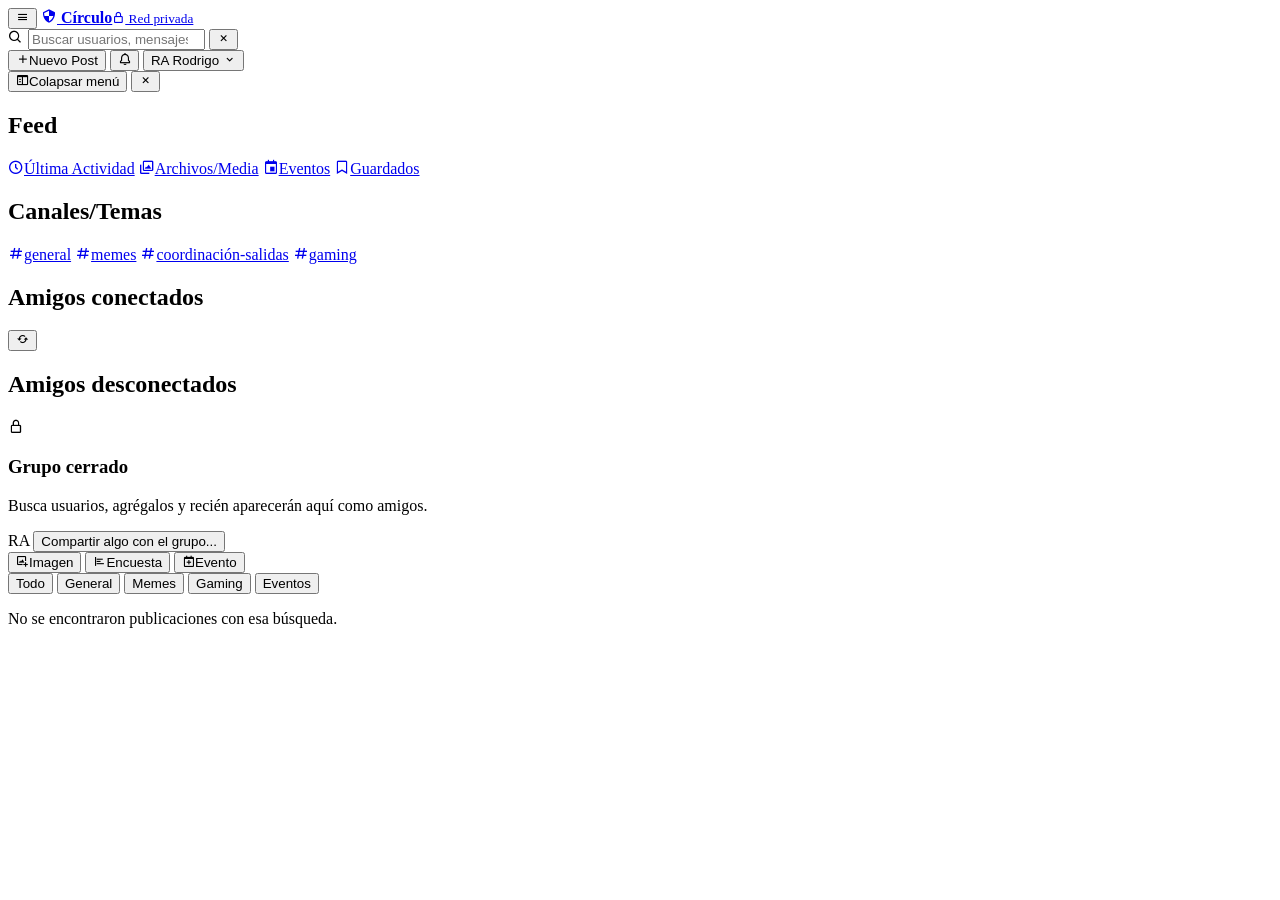
==== index.html @ cd64fcf3 "Add files via upload" ====
<!DOCTYPE html>
<html lang="es">
<head>
  <meta charset="UTF-8" />
  <meta name="viewport" content="width=device-width, initial-scale=1.0" />
  <title>Círculo Privado | Foro de Amigos</title>
  <link rel="preconnect" href="https://fonts.googleapis.com" />
  <link rel="preconnect" href="https://fonts.gstatic.com" crossorigin />
  <link href="https://fonts.googleapis.com/css2?family=Inter:wght@400;500;600;700;800&display=swap" rel="stylesheet" />
  <link href="https://unpkg.com/boxicons@2.1.4/css/boxicons.min.css" rel="stylesheet" />
  <link rel="stylesheet" href="styles.css" />
</head>
<body>
  <div class="overlay" id="overlay"></div>

  <header class="navbar">
    <div class="navbar__left">
      <button class="icon-btn navbar__menu-btn" id="openSidebarBtn"><i class="bx bx-menu"></i></button>
      <a href="#" class="brand">
        <span class="brand__mark"><i class="bx bx-shield-quarter"></i></span>
        <span class="brand__text"><strong>Círculo</strong><small><i class="bx bx-lock-alt"></i> Red privada</small></span>
      </a>
    </div>

    <div class="search-shell">
      <form class="search">
        <i class="bx bx-search search__icon"></i>
        <input id="searchInput" class="search__input" type="search" placeholder="Buscar usuarios, mensajes o archivos" autocomplete="off" />
        <button id="clearSearchBtn" class="search__clear" type="button"><i class="bx bx-x"></i></button>
      </form>
      <div class="search-results" id="searchResults" hidden></div>
    </div>

    <div class="navbar__actions">
      <button class="new-post-btn" id="newPostBtn"><i class="bx bx-plus"></i><span>Nuevo Post</span></button>
      <button class="icon-btn notification-btn" id="notificationsBtn"><i class="bx bx-bell"></i><span class="notification-dot" id="notificationDot" hidden></span></button>
      <button class="user-chip" id="profileMenuBtn">
        <span class="avatar avatar--me" id="activeUserAvatar">RA</span>
        <span class="user-chip__name" id="activeUserName">Rodrigo</span>
        <i class="bx bx-chevron-down"></i>
      </button>
      <div class="profile-menu" id="profileMenu" hidden>
        <button data-profile-action="view-my-profile"><i class="bx bx-user"></i> Ver mi perfil</button>
        <button data-profile-action="edit-profile"><i class="bx bx-edit"></i> Editar perfil</button>
        <button data-profile-action="notifications"><i class="bx bx-bell"></i> Notificaciones</button>
        <button data-profile-action="logout"><i class="bx bx-log-out"></i> Cerrar sesión</button>
      </div>
    </div>
  </header>

  <div class="app-layout">
    <aside class="sidebar" id="sidebar">
      <div class="sidebar__header">
        <button class="sidebar__collapse" id="collapseSidebarBtn"><i class="bx bx-sidebar"></i><span>Colapsar menú</span></button>
        <button class="icon-btn sidebar__close" id="closeSidebarBtn"><i class="bx bx-x"></i></button>
      </div>

      <nav class="sidebar__nav">
        <section class="sidebar__section">
          <h2 class="sidebar__title">Feed</h2>
          <a href="#" class="sidebar__link is-active" data-filter-sidebar="all"><i class="bx bx-time-five"></i><span>Última Actividad</span></a>
          <a href="#" class="sidebar__link" data-filter-sidebar="media"><i class="bx bx-images"></i><span>Archivos/Media</span></a>
          <a href="#" class="sidebar__link" data-filter-sidebar="eventos"><i class="bx bx-calendar-event"></i><span>Eventos</span></a>
          <a href="#" class="sidebar__link" data-filter-sidebar="saved"><i class="bx bx-bookmark"></i><span>Guardados</span></a>
        </section>

        <section class="sidebar__section">
          <h2 class="sidebar__title">Canales/Temas</h2>
          <a href="#" class="sidebar__link" data-channel-link="general"><i class="bx bx-hash"></i><span>general</span></a>
          <a href="#" class="sidebar__link" data-channel-link="memes"><i class="bx bx-hash"></i><span>memes</span></a>
          <a href="#" class="sidebar__link" data-channel-link="coordinación-salidas"><i class="bx bx-hash"></i><span>coordinación-salidas</span></a>
          <a href="#" class="sidebar__link" data-channel-link="gaming"><i class="bx bx-hash"></i><span>gaming</span></a>
        </section>

        <section class="sidebar__section">
          <div class="sidebar__section-head">
            <h2 class="sidebar__title">Amigos conectados</h2>
            <button class="mini-btn" id="refreshFriendsBtn"><i class="bx bx-refresh"></i></button>
          </div>
          <div id="onlineFriends" class="friends-list"></div>
        </section>

        <section class="sidebar__section">
          <h2 class="sidebar__title">Amigos desconectados</h2>
          <div id="offlineFriends" class="friends-list"></div>
        </section>
      </nav>

      <div class="privacy-card">
        <i class="bx bx-lock-alt privacy-card__icon"></i>
        <div><h3>Grupo cerrado</h3><p>Busca usuarios, agrégalos y recién aparecerán aquí como amigos.</p></div>
      </div>
    </aside>

    <main class="main-feed">
      <section class="composer">
        <div class="composer__top">
          <span class="avatar avatar--me" id="composerAvatar">RA</span>
          <button class="composer__input" id="composerInput">Compartir algo con el grupo...</button>
        </div>
        <div class="composer__actions">
          <button id="imagePostBtn"><i class="bx bx-image-add"></i><span>Imagen</span></button>
          <button id="pollPostBtn"><i class="bx bx-poll"></i><span>Encuesta</span></button>
          <button id="eventPostBtn"><i class="bx bx-calendar-plus"></i><span>Evento</span></button>
        </div>
      </section>

      <section class="feed-filter">
        <button class="feed-filter__btn is-active" data-filter="all">Todo</button>
        <button class="feed-filter__btn" data-filter="general">General</button>
        <button class="feed-filter__btn" data-filter="memes">Memes</button>
        <button class="feed-filter__btn" data-filter="gaming">Gaming</button>
        <button class="feed-filter__btn" data-filter="eventos">Eventos</button>
      </section>

      <section class="posts" id="posts"></section>
      <p class="empty-state" id="emptyState">No se encontraron publicaciones con esa búsqueda.</p>
    </main>
  </div>

  <div class="modal" id="modal" hidden>
    <div class="modal__backdrop" data-close-modal></div>
    <div class="modal__panel" id="modalPanel"></div>
  </div>

  <input id="hiddenImageInput" type="file" accept="image/png,image/jpeg,image/webp,image/gif" hidden />
  <script src="script.js"></script>
</body>
</html>
---- styles.css ----
<!DOCTYPE html>
<html lang="es">
<head>
  <meta charset="UTF-8" />
  <meta name="viewport" content="width=device-width, initial-scale=1.0" />
  <title>Círculo Privado | Foro de Amigos</title>
  <link rel="preconnect" href="https://fonts.googleapis.com" />
  <link rel="preconnect" href="https://fonts.gstatic.com" crossorigin />
  <link href="https://fonts.googleapis.com/css2?family=Inter:wght@400;500;600;700;800&display=swap" rel="stylesheet" />
  <link href="https://unpkg.com/boxicons@2.1.4/css/boxicons.min.css" rel="stylesheet" />
  <link rel="stylesheet" href="styles.css" />
</head>
<body>
  <div class="overlay" id="overlay"></div>

  <header class="navbar">
    <div class="navbar__left">
      <button class="icon-btn navbar__menu-btn" id="openSidebarBtn"><i class="bx bx-menu"></i></button>
      <a href="#" class="brand">
        <span class="brand__mark"><i class="bx bx-shield-quarter"></i></span>
        <span class="brand__text"><strong>Círculo</strong><small><i class="bx bx-lock-alt"></i> Red privada</small></span>
      </a>
    </div>

    <div class="search-shell">
      <form class="search">
        <i class="bx bx-search search__icon"></i>
        <input id="searchInput" class="search__input" type="search" placeholder="Buscar usuarios, mensajes o archivos" autocomplete="off" />
        <button id="clearSearchBtn" class="search__clear" type="button"><i class="bx bx-x"></i></button>
      </form>
      <div class="search-results" id="searchResults" hidden></div>
    </div>

    <div class="navbar__actions">
      <button class="new-post-btn" id="newPostBtn"><i class="bx bx-plus"></i><span>Nuevo Post</span></button>
      <button class="icon-btn notification-btn" id="notificationsBtn"><i class="bx bx-bell"></i><span class="notification-dot" id="notificationDot" hidden></span></button>
      <button class="user-chip" id="profileMenuBtn">
        <span class="avatar avatar--me" id="activeUserAvatar">RA</span>
        <span class="user-chip__name" id="activeUserName">Rodrigo</span>
        <i class="bx bx-chevron-down"></i>
      </button>
      <div class="profile-menu" id="profileMenu" hidden>
        <button data-profile-action="view-my-profile"><i class="bx bx-user"></i> Ver mi perfil</button>
        <button data-profile-action="edit-profile"><i class="bx bx-edit"></i> Editar perfil</button>
        <button data-profile-action="notifications"><i class="bx bx-bell"></i> Notificaciones</button>
        <button data-profile-action="logout"><i class="bx bx-log-out"></i> Cerrar sesión</button>
      </div>
    </div>
  </header>

  <div class="app-layout">
    <aside class="sidebar" id="sidebar">
      <div class="sidebar__header">
        <button class="sidebar__collapse" id="collapseSidebarBtn"><i class="bx bx-sidebar"></i><span>Colapsar menú</span></button>
        <button class="icon-btn sidebar__close" id="closeSidebarBtn"><i class="bx bx-x"></i></button>
      </div>

      <nav class="sidebar__nav">
        <section class="sidebar__section">
          <h2 class="sidebar__title">Feed</h2>
          <a href="#" class="sidebar__link is-active" data-filter-sidebar="all"><i class="bx bx-time-five"></i><span>Última Actividad</span></a>
          <a href="#" class="sidebar__link" data-filter-sidebar="media"><i class="bx bx-images"></i><span>Archivos/Media</span></a>
          <a href="#" class="sidebar__link" data-filter-sidebar="eventos"><i class="bx bx-calendar-event"></i><span>Eventos</span></a>
          <a href="#" class="sidebar__link" data-filter-sidebar="saved"><i class="bx bx-bookmark"></i><span>Guardados</span></a>
        </section>

        <section class="sidebar__section">
          <h2 class="sidebar__title">Canales/Temas</h2>
          <a href="#" class="sidebar__link" data-channel-link="general"><i class="bx bx-hash"></i><span>general</span></a>
          <a href="#" class="sidebar__link" data-channel-link="memes"><i class="bx bx-hash"></i><span>memes</span></a>
          <a href="#" class="sidebar__link" data-channel-link="coordinación-salidas"><i class="bx bx-hash"></i><span>coordinación-salidas</span></a>
          <a href="#" class="sidebar__link" data-channel-link="gaming"><i class="bx bx-hash"></i><span>gaming</span></a>
        </section>

        <section class="sidebar__section">
          <div class="sidebar__section-head">
            <h2 class="sidebar__title">Amigos conectados</h2>
            <button class="mini-btn" id="refreshFriendsBtn"><i class="bx bx-refresh"></i></button>
          </div>
          <div id="onlineFriends" class="friends-list"></div>
        </section>

        <section class="sidebar__section">
          <h2 class="sidebar__title">Amigos desconectados</h2>
          <div id="offlineFriends" class="friends-list"></div>
        </section>
      </nav>

      <div class="privacy-card">
        <i class="bx bx-lock-alt privacy-card__icon"></i>
        <div><h3>Grupo cerrado</h3><p>Busca usuarios, agrégalos y recién aparecerán aquí como amigos.</p></div>
      </div>
    </aside>

    <main class="main-feed">
      <section class="composer">
        <div class="composer__top">
          <span class="avatar avatar--me" id="composerAvatar">RA</span>
          <button class="composer__input" id="composerInput">Compartir algo con el grupo...</button>
        </div>
        <div class="composer__actions">
          <button id="imagePostBtn"><i class="bx bx-image-add"></i><span>Imagen</span></button>
          <button id="pollPostBtn"><i class="bx bx-poll"></i><span>Encuesta</span></button>
          <button id="eventPostBtn"><i class="bx bx-calendar-plus"></i><span>Evento</span></button>
        </div>
      </section>

      <section class="feed-filter">
        <button class="feed-filter__btn is-active" data-filter="all">Todo</button>
        <button class="feed-filter__btn" data-filter="general">General</button>
        <button class="feed-filter__btn" data-filter="memes">Memes</button>
        <button class="feed-filter__btn" data-filter="gaming">Gaming</button>
        <button class="feed-filter__btn" data-filter="eventos">Eventos</button>
      </section>

      <section class="posts" id="posts"></section>
      <p class="empty-state" id="emptyState">No se encontraron publicaciones con esa búsqueda.</p>
    </main>
  </div>

  <div class="modal" id="modal" hidden>
    <div class="modal__backdrop" data-close-modal></div>
    <div class="modal__panel" id="modalPanel"></div>
  </div>

  <input id="hiddenImageInput" type="file" accept="image/png,image/jpeg,image/webp,image/gif" hidden />
  <script src="script.js"></script>
</body>
</html>
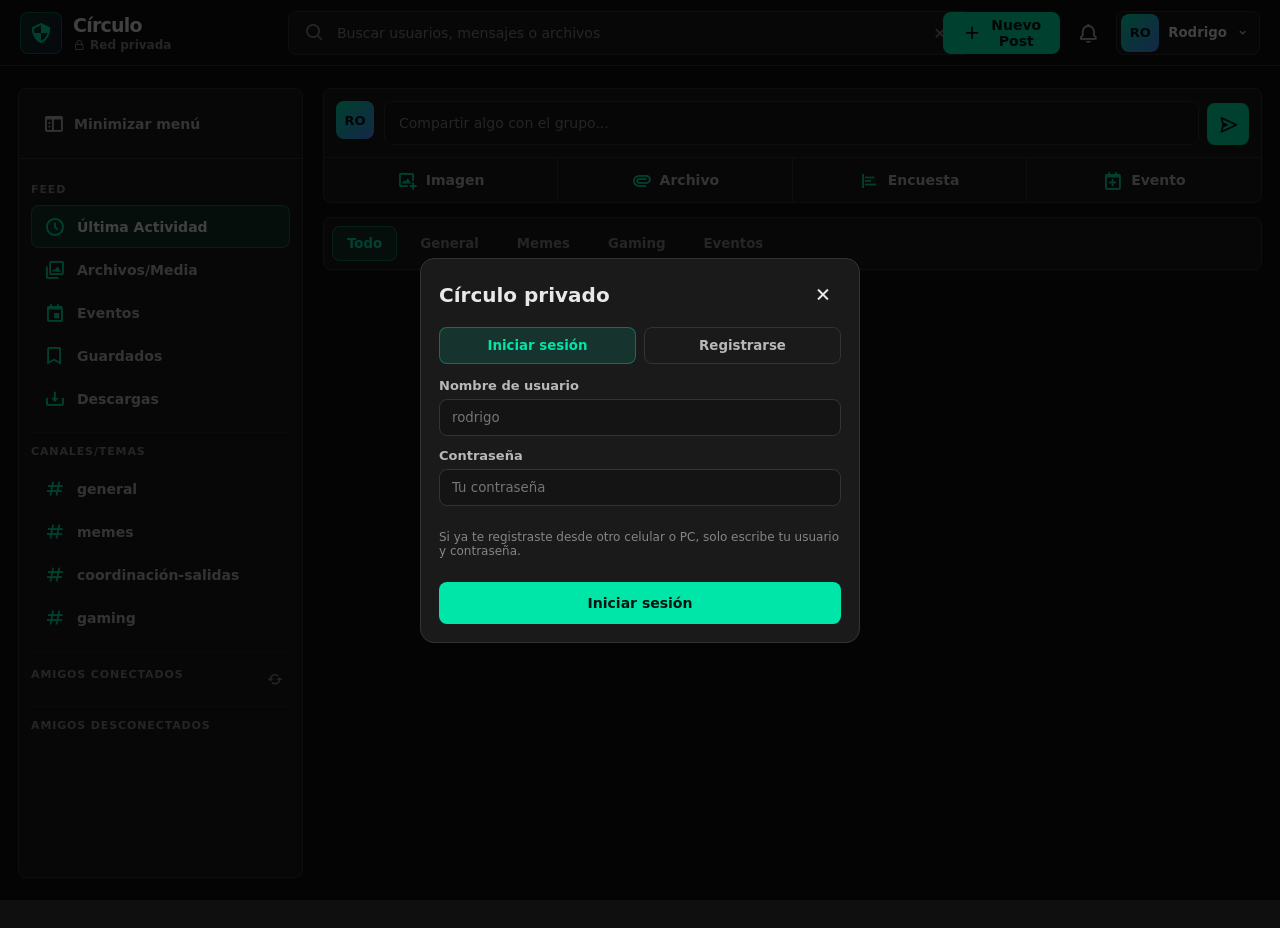
==== commit 2162ce06: "Actualizar Foro Amigos V3" ====
--- a/index.html
+++ b/index.html
@@ -12,30 +12,31 @@
 </head>
 <body>
   <div class="overlay" id="overlay"></div>
+  <div class="toast-area" id="toastArea"></div>
 
   <header class="navbar">
     <div class="navbar__left">
-      <button class="icon-btn navbar__menu-btn" id="openSidebarBtn"><i class="bx bx-menu"></i></button>
-      <a href="#" class="brand">
+      <button class="icon-btn navbar__menu-btn" id="openSidebarBtn" aria-label="Abrir menú"><i class="bx bx-menu"></i></button>
+      <a href="#" class="brand" id="brandHome">
         <span class="brand__mark"><i class="bx bx-shield-quarter"></i></span>
         <span class="brand__text"><strong>Círculo</strong><small><i class="bx bx-lock-alt"></i> Red privada</small></span>
       </a>
     </div>
 
     <div class="search-shell">
-      <form class="search">
+      <form class="search" id="searchForm">
         <i class="bx bx-search search__icon"></i>
         <input id="searchInput" class="search__input" type="search" placeholder="Buscar usuarios, mensajes o archivos" autocomplete="off" />
-        <button id="clearSearchBtn" class="search__clear" type="button"><i class="bx bx-x"></i></button>
+        <button id="clearSearchBtn" class="search__clear" type="button" aria-label="Limpiar búsqueda"><i class="bx bx-x"></i></button>
       </form>
       <div class="search-results" id="searchResults" hidden></div>
     </div>
 
     <div class="navbar__actions">
       <button class="new-post-btn" id="newPostBtn"><i class="bx bx-plus"></i><span>Nuevo Post</span></button>
-      <button class="icon-btn notification-btn" id="notificationsBtn"><i class="bx bx-bell"></i><span class="notification-dot" id="notificationDot" hidden></span></button>
+      <button class="icon-btn notification-btn" id="notificationsBtn" aria-label="Notificaciones"><i class="bx bx-bell"></i><span class="notification-dot" id="notificationDot" hidden></span></button>
       <button class="user-chip" id="profileMenuBtn">
-        <span class="avatar avatar--me" id="activeUserAvatar">RA</span>
+        <span class="avatar avatar--me" id="activeUserAvatar">RO</span>
         <span class="user-chip__name" id="activeUserName">Rodrigo</span>
         <i class="bx bx-chevron-down"></i>
       </button>
@@ -51,8 +52,8 @@
   <div class="app-layout">
     <aside class="sidebar" id="sidebar">
       <div class="sidebar__header">
-        <button class="sidebar__collapse" id="collapseSidebarBtn"><i class="bx bx-sidebar"></i><span>Colapsar menú</span></button>
-        <button class="icon-btn sidebar__close" id="closeSidebarBtn"><i class="bx bx-x"></i></button>
+        <button class="sidebar__collapse" id="collapseSidebarBtn"><i class="bx bx-sidebar"></i><span>Minimizar menú</span></button>
+        <button class="icon-btn sidebar__close" id="closeSidebarBtn" aria-label="Cerrar menú"><i class="bx bx-x"></i></button>
       </div>
 
       <nav class="sidebar__nav">
@@ -62,6 +63,7 @@
           <a href="#" class="sidebar__link" data-filter-sidebar="media"><i class="bx bx-images"></i><span>Archivos/Media</span></a>
           <a href="#" class="sidebar__link" data-filter-sidebar="eventos"><i class="bx bx-calendar-event"></i><span>Eventos</span></a>
           <a href="#" class="sidebar__link" data-filter-sidebar="saved"><i class="bx bx-bookmark"></i><span>Guardados</span></a>
+          <a href="#" class="sidebar__link" data-filter-sidebar="downloads"><i class="bx bx-download"></i><span>Descargas</span></a>
         </section>
 
         <section class="sidebar__section">
@@ -75,7 +77,7 @@
         <section class="sidebar__section">
           <div class="sidebar__section-head">
             <h2 class="sidebar__title">Amigos conectados</h2>
-            <button class="mini-btn" id="refreshFriendsBtn"><i class="bx bx-refresh"></i></button>
+            <button class="mini-btn" id="refreshFriendsBtn" title="Actualizar amigos"><i class="bx bx-refresh"></i></button>
           </div>
           <div id="onlineFriends" class="friends-list"></div>
         </section>
@@ -85,23 +87,23 @@
           <div id="offlineFriends" class="friends-list"></div>
         </section>
       </nav>
-
-      <div class="privacy-card">
-        <i class="bx bx-lock-alt privacy-card__icon"></i>
-        <div><h3>Grupo cerrado</h3><p>Busca usuarios, agrégalos y recién aparecerán aquí como amigos.</p></div>
-      </div>
     </aside>
 
     <main class="main-feed">
-      <section class="composer">
+      <section class="composer" id="composer">
         <div class="composer__top">
-          <span class="avatar avatar--me" id="composerAvatar">RA</span>
-          <button class="composer__input" id="composerInput">Compartir algo con el grupo...</button>
+          <span class="avatar avatar--me" id="composerAvatar">RO</span>
+          <div class="composer__field-wrap">
+            <div id="composerInput" class="composer__input" contenteditable="true" role="textbox" aria-multiline="true" data-placeholder="Compartir algo con el grupo..."></div>
+            <button class="composer__send" id="sendPostBtn" type="button" aria-label="Publicar"><i class="bx bx-send"></i></button>
+          </div>
         </div>
+        <div id="attachmentPreview" class="attachment-preview" hidden></div>
         <div class="composer__actions">
-          <button id="imagePostBtn"><i class="bx bx-image-add"></i><span>Imagen</span></button>
-          <button id="pollPostBtn"><i class="bx bx-poll"></i><span>Encuesta</span></button>
-          <button id="eventPostBtn"><i class="bx bx-calendar-plus"></i><span>Evento</span></button>
+          <button id="imagePostBtn" type="button"><i class="bx bx-image-add"></i><span>Imagen</span></button>
+          <button id="filePostBtn" type="button"><i class="bx bx-paperclip"></i><span>Archivo</span></button>
+          <button id="pollPostBtn" type="button"><i class="bx bx-poll"></i><span>Encuesta</span></button>
+          <button id="eventPostBtn" type="button"><i class="bx bx-calendar-plus"></i><span>Evento</span></button>
         </div>
       </section>
 
@@ -124,6 +126,8 @@
   </div>
 
   <input id="hiddenImageInput" type="file" accept="image/png,image/jpeg,image/webp,image/gif" hidden />
+  <input id="hiddenFileInput" type="file" hidden />
+  <input id="hiddenDmFileInput" type="file" hidden />
   <script src="script.js"></script>
 </body>
 </html>
--- a/styles.css
+++ b/styles.css
@@ -1,129 +1 @@
-<!DOCTYPE html>
-<html lang="es">
-<head>
-  <meta charset="UTF-8" />
-  <meta name="viewport" content="width=device-width, initial-scale=1.0" />
-  <title>Círculo Privado | Foro de Amigos</title>
-  <link rel="preconnect" href="https://fonts.googleapis.com" />
-  <link rel="preconnect" href="https://fonts.gstatic.com" crossorigin />
-  <link href="https://fonts.googleapis.com/css2?family=Inter:wght@400;500;600;700;800&display=swap" rel="stylesheet" />
-  <link href="https://unpkg.com/boxicons@2.1.4/css/boxicons.min.css" rel="stylesheet" />
-  <link rel="stylesheet" href="styles.css" />
-</head>
-<body>
-  <div class="overlay" id="overlay"></div>
-
-  <header class="navbar">
-    <div class="navbar__left">
-      <button class="icon-btn navbar__menu-btn" id="openSidebarBtn"><i class="bx bx-menu"></i></button>
-      <a href="#" class="brand">
-        <span class="brand__mark"><i class="bx bx-shield-quarter"></i></span>
-        <span class="brand__text"><strong>Círculo</strong><small><i class="bx bx-lock-alt"></i> Red privada</small></span>
-      </a>
-    </div>
-
-    <div class="search-shell">
-      <form class="search">
-        <i class="bx bx-search search__icon"></i>
-        <input id="searchInput" class="search__input" type="search" placeholder="Buscar usuarios, mensajes o archivos" autocomplete="off" />
-        <button id="clearSearchBtn" class="search__clear" type="button"><i class="bx bx-x"></i></button>
-      </form>
-      <div class="search-results" id="searchResults" hidden></div>
-    </div>
-
-    <div class="navbar__actions">
-      <button class="new-post-btn" id="newPostBtn"><i class="bx bx-plus"></i><span>Nuevo Post</span></button>
-      <button class="icon-btn notification-btn" id="notificationsBtn"><i class="bx bx-bell"></i><span class="notification-dot" id="notificationDot" hidden></span></button>
-      <button class="user-chip" id="profileMenuBtn">
-        <span class="avatar avatar--me" id="activeUserAvatar">RA</span>
-        <span class="user-chip__name" id="activeUserName">Rodrigo</span>
-        <i class="bx bx-chevron-down"></i>
-      </button>
-      <div class="profile-menu" id="profileMenu" hidden>
-        <button data-profile-action="view-my-profile"><i class="bx bx-user"></i> Ver mi perfil</button>
-        <button data-profile-action="edit-profile"><i class="bx bx-edit"></i> Editar perfil</button>
-        <button data-profile-action="notifications"><i class="bx bx-bell"></i> Notificaciones</button>
-        <button data-profile-action="logout"><i class="bx bx-log-out"></i> Cerrar sesión</button>
-      </div>
-    </div>
-  </header>
-
-  <div class="app-layout">
-    <aside class="sidebar" id="sidebar">
-      <div class="sidebar__header">
-        <button class="sidebar__collapse" id="collapseSidebarBtn"><i class="bx bx-sidebar"></i><span>Colapsar menú</span></button>
-        <button class="icon-btn sidebar__close" id="closeSidebarBtn"><i class="bx bx-x"></i></button>
-      </div>
-
-      <nav class="sidebar__nav">
-        <section class="sidebar__section">
-          <h2 class="sidebar__title">Feed</h2>
-          <a href="#" class="sidebar__link is-active" data-filter-sidebar="all"><i class="bx bx-time-five"></i><span>Última Actividad</span></a>
-          <a href="#" class="sidebar__link" data-filter-sidebar="media"><i class="bx bx-images"></i><span>Archivos/Media</span></a>
-          <a href="#" class="sidebar__link" data-filter-sidebar="eventos"><i class="bx bx-calendar-event"></i><span>Eventos</span></a>
-          <a href="#" class="sidebar__link" data-filter-sidebar="saved"><i class="bx bx-bookmark"></i><span>Guardados</span></a>
-        </section>
-
-        <section class="sidebar__section">
-          <h2 class="sidebar__title">Canales/Temas</h2>
-          <a href="#" class="sidebar__link" data-channel-link="general"><i class="bx bx-hash"></i><span>general</span></a>
-          <a href="#" class="sidebar__link" data-channel-link="memes"><i class="bx bx-hash"></i><span>memes</span></a>
-          <a href="#" class="sidebar__link" data-channel-link="coordinación-salidas"><i class="bx bx-hash"></i><span>coordinación-salidas</span></a>
-          <a href="#" class="sidebar__link" data-channel-link="gaming"><i class="bx bx-hash"></i><span>gaming</span></a>
-        </section>
-
-        <section class="sidebar__section">
-          <div class="sidebar__section-head">
-            <h2 class="sidebar__title">Amigos conectados</h2>
-            <button class="mini-btn" id="refreshFriendsBtn"><i class="bx bx-refresh"></i></button>
-          </div>
-          <div id="onlineFriends" class="friends-list"></div>
-        </section>
-
-        <section class="sidebar__section">
-          <h2 class="sidebar__title">Amigos desconectados</h2>
-          <div id="offlineFriends" class="friends-list"></div>
-        </section>
-      </nav>
-
-      <div class="privacy-card">
-        <i class="bx bx-lock-alt privacy-card__icon"></i>
-        <div><h3>Grupo cerrado</h3><p>Busca usuarios, agrégalos y recién aparecerán aquí como amigos.</p></div>
-      </div>
-    </aside>
-
-    <main class="main-feed">
-      <section class="composer">
-        <div class="composer__top">
-          <span class="avatar avatar--me" id="composerAvatar">RA</span>
-          <button class="composer__input" id="composerInput">Compartir algo con el grupo...</button>
-        </div>
-        <div class="composer__actions">
-          <button id="imagePostBtn"><i class="bx bx-image-add"></i><span>Imagen</span></button>
-          <button id="pollPostBtn"><i class="bx bx-poll"></i><span>Encuesta</span></button>
-          <button id="eventPostBtn"><i class="bx bx-calendar-plus"></i><span>Evento</span></button>
-        </div>
-      </section>
-
-      <section class="feed-filter">
-        <button class="feed-filter__btn is-active" data-filter="all">Todo</button>
-        <button class="feed-filter__btn" data-filter="general">General</button>
-        <button class="feed-filter__btn" data-filter="memes">Memes</button>
-        <button class="feed-filter__btn" data-filter="gaming">Gaming</button>
-        <button class="feed-filter__btn" data-filter="eventos">Eventos</button>
-      </section>
-
-      <section class="posts" id="posts"></section>
-      <p class="empty-state" id="emptyState">No se encontraron publicaciones con esa búsqueda.</p>
-    </main>
-  </div>
-
-  <div class="modal" id="modal" hidden>
-    <div class="modal__backdrop" data-close-modal></div>
-    <div class="modal__panel" id="modalPanel"></div>
-  </div>
-
-  <input id="hiddenImageInput" type="file" accept="image/png,image/jpeg,image/webp,image/gif" hidden />
-  <script src="script.js"></script>
-</body>
-</html>
+:root{--bg:#0f0f0f;--bg-elevated:#141414;--card:#1a1a1b;--card-hover:#202023;--line:#333;--line-soft:#292929;--text:#e8e8e8;--text-soft:#b8b8b8;--muted:#858585;--accent:#00e5a8;--accent-hover:#18f2b8;--accent-soft:rgba(0,229,168,.13);--blue:#4a8dff;--purple:#a66bff;--danger:#ff5f6d;--radius:8px;--navbar-height:66px;--sidebar-width:285px;--sidebar-collapsed:78px;--feed-width:960px;--transition:180ms ease}*{box-sizing:border-box}html{scroll-behavior:smooth}body{margin:0;min-height:100vh;background:var(--bg);color:var(--text);font-family:Inter,system-ui,-apple-system,BlinkMacSystemFont,"Segoe UI",sans-serif}button,input,textarea,select{font-family:inherit}button{cursor:pointer}a{color:inherit}::-webkit-scrollbar{width:10px;height:10px}::-webkit-scrollbar-thumb{background:#2b2b2b;border-radius:999px}.icon-btn{position:relative;width:42px;height:42px;display:inline-grid;place-items:center;border:1px solid transparent;border-radius:var(--radius);background:transparent;color:var(--text-soft);font-size:22px;transition:background var(--transition),color var(--transition),border-color var(--transition)}.icon-btn:hover{background:var(--card-hover);color:var(--text);border-color:var(--line)}.navbar{position:fixed;inset:0 0 auto;z-index:100;height:var(--navbar-height);display:grid;grid-template-columns:250px minmax(240px,720px) minmax(270px,1fr);align-items:center;gap:18px;padding:0 20px;background:rgba(15,15,15,.94);border-bottom:1px solid var(--line);backdrop-filter:blur(14px)}.navbar__left,.navbar__actions{display:flex;align-items:center;min-width:0}.navbar__left{gap:12px}.navbar__actions{position:relative;justify-content:flex-end;gap:10px}.navbar__menu-btn{display:none}.brand{display:inline-flex;align-items:center;gap:11px;min-width:0;text-decoration:none}.brand__mark{width:42px;height:42px;display:grid;place-items:center;flex:0 0 auto;border:1px solid rgba(0,229,168,.35);border-radius:var(--radius);background:linear-gradient(135deg,rgba(0,229,168,.18),rgba(74,141,255,.12));color:var(--accent);font-size:24px}.brand__text{display:grid;gap:2px;min-width:0}.brand__text strong{overflow:hidden;color:var(--text);font-size:19px;font-weight:800;letter-spacing:-.04em;text-overflow:ellipsis;white-space:nowrap}.brand__text small{display:inline-flex;align-items:center;gap:5px;color:var(--muted);font-size:12px;font-weight:600}.search-shell{position:relative;width:100%}.search{height:44px;display:flex;align-items:center;gap:10px;width:100%;padding:0 15px;border:1px solid var(--line);border-radius:var(--radius);background:var(--card);transition:border-color var(--transition),background var(--transition)}.search:focus-within{border-color:rgba(0,229,168,.65);background:#1e1e20}.search__icon{color:var(--muted);font-size:21px}.search__input{width:100%;border:0;outline:0;background:transparent;color:var(--text);font-size:14px}.search__input::placeholder{color:var(--muted)}.search__clear{border:0;background:transparent;color:var(--muted);font-size:20px;display:grid;place-items:center}.search-results{position:absolute;z-index:140;top:calc(100% + 8px);left:0;right:0;max-height:420px;overflow:auto;border:1px solid var(--line);border-radius:var(--radius);background:var(--card);padding:8px}.search-result{width:100%;display:flex;align-items:center;gap:10px;padding:10px;border:0;border-radius:var(--radius);background:transparent;color:var(--text);text-align:left}.search-result:hover{background:var(--card-hover)}.search-result small{display:block;color:var(--muted)}.new-post-btn,.btn-primary,.btn-secondary{min-height:42px;display:inline-flex;align-items:center;justify-content:center;gap:8px;border-radius:var(--radius);font-size:14px;font-weight:800;transition:background var(--transition),border-color var(--transition),color var(--transition),transform var(--transition)}.new-post-btn,.btn-primary{border:1px solid transparent;background:var(--accent);color:#031512}.new-post-btn{padding:0 18px}.new-post-btn i{font-size:21px}.new-post-btn:hover,.btn-primary:hover{background:var(--accent-hover);transform:translateY(-1px)}.btn-secondary{border:1px solid var(--line);background:transparent;color:var(--text)}.btn-secondary:hover{background:var(--card-hover);border-color:#555}.notification-dot{position:absolute;right:8px;top:8px;width:8px;height:8px;border-radius:50%;background:var(--danger)}.user-chip{height:44px;display:inline-flex;align-items:center;gap:9px;padding:4px 10px 4px 4px;border:1px solid var(--line);border-radius:var(--radius);background:var(--bg-elevated);color:var(--text);font-weight:800}.user-chip:hover{background:var(--card-hover)}.profile-menu{position:absolute;right:0;top:calc(100% + 8px);z-index:180;min-width:220px;border:1px solid var(--line);border-radius:var(--radius);background:var(--card);padding:8px}.profile-menu button{width:100%;display:flex;align-items:center;gap:10px;padding:12px;border:0;border-radius:var(--radius);background:transparent;color:var(--text);text-align:left;font-weight:700}.profile-menu button:hover{background:var(--card-hover)}.profile-menu i{color:var(--accent);font-size:20px}.avatar{width:38px;height:38px;display:inline-grid;place-items:center;flex:0 0 auto;border-radius:var(--radius);background:#23314d;color:#eaf1ff;font-size:13px;font-weight:800;background-size:cover;background-position:center}.avatar--me{background:linear-gradient(135deg,#00e5a8,#4a8dff);color:#061211}.avatar--blue{background:#17233a}.avatar--green{background:#123f34}.avatar--purple{background:#302247}.app-layout{display:grid;grid-template-columns:var(--sidebar-width) minmax(0,var(--feed-width));gap:20px;max-width:calc(var(--sidebar-width) + var(--feed-width) + 56px);margin:0 auto;padding:calc(var(--navbar-height) + 22px) 18px 50px;transition:grid-template-columns var(--transition)}body.sidebar-collapsed .app-layout{grid-template-columns:var(--sidebar-collapsed) minmax(0,var(--feed-width))}.sidebar{position:sticky;top:calc(var(--navbar-height) + 22px);align-self:start;height:calc(100vh - var(--navbar-height) - 44px);overflow:auto;border:1px solid var(--line);border-radius:var(--radius);background:var(--card);transition:width var(--transition),transform var(--transition)}.sidebar__header{display:flex;justify-content:space-between;align-items:center;padding:12px;border-bottom:1px solid var(--line)}.sidebar__collapse{width:100%;display:flex;align-items:center;gap:10px;padding:12px;border:0;border-radius:var(--radius);background:transparent;color:var(--text-soft);font-size:14px;font-weight:800;text-align:left}.sidebar__collapse:hover{background:var(--card-hover);color:var(--text)}.sidebar__collapse i{font-size:21px;color:var(--text-soft)}.sidebar__close{display:none}.sidebar__nav{padding:12px}.sidebar__section{padding:12px 0;border-bottom:1px solid var(--line-soft)}.sidebar__section:last-child{border-bottom:0}.sidebar__section-head{display:flex;align-items:center;justify-content:space-between;gap:8px}.sidebar__title{margin:0 0 9px 0;color:var(--muted);font-size:11px;font-weight:800;letter-spacing:.08em;text-transform:uppercase}.sidebar__link{display:flex;align-items:center;gap:12px;padding:10px 12px;border:1px solid transparent;border-radius:var(--radius);color:var(--text-soft);font-size:14px;font-weight:800;text-decoration:none}.sidebar__link:hover{background:var(--card-hover);color:var(--text)}.sidebar__link.is-active{background:var(--accent-soft);border-color:rgba(0,229,168,.35);color:var(--text)}.sidebar__link i{color:var(--accent);font-size:21px}.mini-btn{width:30px;height:30px;display:grid;place-items:center;border:0;border-radius:var(--radius);background:transparent;color:var(--muted);font-size:18px}.mini-btn:hover{background:var(--card-hover);color:var(--text)}.friends-list{display:grid;gap:8px}.friend-item{width:100%;display:flex;align-items:center;gap:9px;padding:8px;border:0;border-radius:var(--radius);background:transparent;color:var(--text);text-align:left}.friend-item:hover{background:var(--card-hover)}.friend-item__meta{min-width:0;flex:1}.friend-item strong{display:block;overflow:hidden;text-overflow:ellipsis;white-space:nowrap;font-size:14px}.friend-item small{color:var(--muted)}.friend-dot{width:9px;height:9px;border-radius:50%;background:var(--accent);box-shadow:0 0 0 4px rgba(0,229,168,.08)}.friend-dot.is-offline{background:#555;box-shadow:none}.sidebar-empty{color:var(--muted);font-size:13px;line-height:1.4}.privacy-card{display:none}.main-feed{min-width:0}.composer{margin-bottom:14px;border:1px solid var(--line);border-radius:var(--radius);background:var(--card);overflow:hidden}.composer__top{display:grid;grid-template-columns:38px minmax(0,1fr);align-items:start;gap:10px;padding:12px}.composer__field-wrap{display:grid;grid-template-columns:minmax(0,1fr) 42px;gap:8px;align-items:end}.composer__input{min-height:42px;max-height:130px;overflow:auto;padding:11px 14px;border:1px solid var(--line);border-radius:var(--radius);background:var(--bg-elevated);color:var(--text);font-size:14px;line-height:1.45;outline:0;white-space:pre-wrap}.composer__input:empty::before{content:attr(data-placeholder);color:var(--muted)}.composer__input:focus{border-color:rgba(0,229,168,.65);background:#171717}.composer__send{height:42px;border:0;border-radius:var(--radius);background:var(--accent);color:#061211;font-size:21px;display:grid;place-items:center}.composer__send:hover{background:var(--accent-hover)}.attachment-preview{margin:0 12px 12px;padding:10px;border:1px solid var(--line);border-radius:var(--radius);background:var(--bg-elevated);color:var(--text-soft)}.attachment-preview img{display:block;max-height:220px;max-width:100%;border-radius:var(--radius);margin-top:8px}.attachment-preview__row{display:flex;align-items:center;justify-content:space-between;gap:10px}.attachment-preview button{border:0;background:transparent;color:var(--danger);font-size:20px}.composer__actions{display:grid;grid-template-columns:repeat(4,1fr);border-top:1px solid var(--line)}.composer__actions button{min-height:44px;display:inline-flex;align-items:center;justify-content:center;gap:8px;border:0;border-right:1px solid var(--line);background:transparent;color:var(--text-soft);font-size:14px;font-weight:800}.composer__actions button:last-child{border-right:0}.composer__actions button:hover{background:var(--card-hover);color:var(--text)}.composer__actions i{color:var(--accent);font-size:21px}.feed-filter{display:flex;gap:8px;overflow:auto;margin-bottom:14px;padding:8px;border:1px solid var(--line);border-radius:var(--radius);background:var(--card)}.feed-filter__btn{border:1px solid transparent;border-radius:var(--radius);background:transparent;color:var(--muted);padding:9px 14px;font-weight:800}.feed-filter__btn:hover{background:var(--card-hover);color:var(--text)}.feed-filter__btn.is-active{background:var(--accent-soft);border-color:rgba(0,229,168,.35);color:var(--accent)}.posts{display:grid;gap:14px}.post-card{overflow:hidden;border:1px solid var(--line);border-radius:var(--radius);background:var(--card);transition:background var(--transition),border-color var(--transition)}.post-card:hover{background:#1d1d1f;border-color:#3d3d3d}.post-card__header{display:grid;grid-template-columns:38px minmax(0,1fr) 40px;align-items:center;gap:10px;padding:14px 14px 8px}.post-card__meta{min-width:0}.post-card__meta div{display:flex;flex-wrap:wrap;align-items:center;gap:7px}.post-card__meta strong{font-size:14px;font-weight:800}.post-card__channel{color:var(--accent);font-size:13px;font-weight:800}.post-card__meta small{display:block;margin-top:2px;color:var(--muted);font-size:12px}.post-card__more{width:38px;height:38px;display:grid;place-items:center;border:0;border-radius:var(--radius);background:transparent;color:var(--muted);font-size:22px}.post-card__more:hover{background:var(--card-hover);color:var(--text)}.delete-post-btn{color:var(--danger)}.delete-post-btn:hover{color:var(--danger);background:rgba(255,95,109,.12)}.post-card__body{padding:4px 14px 14px}.post-card__body p{margin:0;color:var(--text);font-size:15px;line-height:1.6}.post-card__media{overflow:hidden;display:grid;place-items:center;gap:8px;margin-top:13px;border:1px solid var(--line);border-radius:var(--radius);background:#121212;color:var(--muted);text-align:center}.post-card__media img{width:100%;max-height:560px;object-fit:contain;display:block}.post-file{display:flex;align-items:center;justify-content:space-between;gap:12px;margin-top:12px;padding:12px;border:1px solid var(--line);border-radius:var(--radius);background:#121212;color:var(--text-soft);text-decoration:none}.post-file i{font-size:28px;color:var(--accent)}.post-file strong{color:var(--text)}.post-file:hover{background:var(--card-hover)}.post-card__footer{display:flex;flex-wrap:wrap;gap:6px;padding:8px 10px 10px;border-top:1px solid var(--line)}.post-card__footer button{min-height:36px;display:inline-flex;align-items:center;gap:7px;padding:0 10px;border:0;border-radius:var(--radius);background:transparent;color:var(--text-soft);font-size:13px;font-weight:800}.post-card__footer button:hover{background:var(--card-hover);color:var(--text)}.post-card__footer i{font-size:20px}.post-card__footer strong{color:var(--muted);font-size:13px}.reaction-btn.is-liked,.save-btn.is-saved{background:var(--accent-soft);color:var(--accent)}.reaction-btn.is-liked i,.reaction-btn.is-liked strong,.save-btn.is-saved i{color:var(--accent)}.poll-card,.event-card{display:grid;gap:10px;padding:12px;border:1px solid var(--line);border-radius:var(--radius);background:#121212}.poll-card h4,.event-card h4{margin:0;font-size:16px}.poll-option{position:relative;overflow:hidden;display:grid;gap:7px;width:100%;padding:10px;border:1px solid var(--line);border-radius:var(--radius);background:transparent;color:var(--text);text-align:left}.poll-option:hover,.poll-option.is-selected{border-color:rgba(0,229,168,.7);background:var(--accent-soft)}.poll-option>span,.poll-option>strong{position:relative;z-index:2}.poll-option strong{position:absolute;right:12px;top:10px}.poll-option__bar{height:8px;border-radius:999px;background:#202020;overflow:hidden}.poll-option__bar span{display:block;height:100%;border-radius:999px;background:var(--accent)}.event-card p{margin:0;color:var(--text-soft)}.event-card__actions{display:flex;gap:8px}.comments-panel{padding:12px 14px 14px;border-top:1px solid var(--line);background:#171717}.comments-list{display:grid;gap:8px;margin-bottom:10px}.comment-item{display:grid;grid-template-columns:36px minmax(0,1fr);gap:8px}.comment-bubble{padding:9px 11px;border:1px solid var(--line);border-radius:var(--radius);background:var(--bg-elevated)}.comment-bubble strong{display:block;font-size:13px}.comment-bubble small{display:block;margin-top:4px;color:var(--muted)}.comment-form{display:grid;grid-template-columns:1fr 48px;gap:8px}.comment-form input{min-height:42px;padding:0 12px;border:1px solid var(--line);border-radius:var(--radius);background:var(--bg-elevated);color:var(--text);outline:0}.empty-state{display:none;margin:14px 0 0;padding:28px 16px;border:1px solid var(--line);border-radius:var(--radius);background:var(--card);color:var(--muted);text-align:center}.empty-state.is-visible{display:block}.overlay{position:fixed;inset:0;z-index:120;display:none;background:rgba(0,0,0,.62)}.overlay.is-visible{display:block}.modal{position:fixed;inset:0;z-index:300;display:grid;place-items:center;padding:18px}.modal[hidden]{display:none}.modal__backdrop{position:absolute;inset:0;background:rgba(0,0,0,.72)}.modal__panel{position:relative;z-index:2;width:min(760px,100%);max-height:88vh;overflow:auto;border:1px solid var(--line);border-radius:14px;background:var(--card);padding:18px}.modal__panel--auth{width:min(440px,100%)}.modal__header{display:flex;align-items:center;justify-content:space-between;gap:12px;margin-bottom:14px}.modal__header h3{margin:0;font-size:20px}.modal-close{width:36px;height:36px;display:grid;place-items:center;border:0;border-radius:var(--radius);background:transparent;color:var(--text);font-size:24px}.modal-close:hover{background:var(--card-hover)}.auth-tabs{display:grid;grid-template-columns:1fr 1fr;gap:8px;margin-bottom:14px}.auth-tabs button{padding:10px;border:1px solid var(--line);border-radius:var(--radius);background:transparent;color:var(--text-soft);font-weight:800}.auth-tabs button.is-active{background:var(--accent-soft);color:var(--accent);border-color:rgba(0,229,168,.35)}.form-grid{display:grid;gap:12px}.form-grid label{display:grid;gap:6px;color:var(--text-soft);font-weight:700;font-size:13px}.form-grid input,.form-grid textarea,.form-grid select{width:100%;border:1px solid var(--line);border-radius:var(--radius);background:var(--bg-elevated);color:var(--text);padding:10px 12px;outline:0}.form-grid textarea{min-height:94px;resize:vertical}.form-grid input:focus,.form-grid textarea:focus,.form-grid select:focus{border-color:var(--accent)}.form-hint{color:var(--muted);font-size:12px}.form-actions{display:flex;gap:8px;flex-wrap:wrap;justify-content:flex-end;margin-top:14px}.profile-view{display:grid;gap:14px}.profile-head{display:flex;align-items:center;gap:14px}.profile-head .avatar{width:74px;height:74px;font-size:22px}.profile-head h3{margin:0;font-size:24px}.profile-head p{margin:4px 0 0;color:var(--muted)}.notification-list{display:grid;gap:10px}.notification-item{display:grid;gap:8px;padding:12px;border:1px solid var(--line);border-radius:var(--radius);background:var(--bg-elevated)}.notification-item small{color:var(--muted)}.notification-actions{display:flex;gap:8px;flex-wrap:wrap}.saved-grid,.downloads-grid{display:grid;gap:10px}.mini-post,.download-item{display:flex;align-items:center;justify-content:space-between;gap:10px;padding:12px;border:1px solid var(--line);border-radius:var(--radius);background:var(--bg-elevated)}.mini-post:hover,.download-item:hover{background:var(--card-hover)}.mini-post__info,.download-item__info{display:flex;align-items:center;gap:10px;min-width:0}.mini-post i,.download-item i{font-size:26px;color:var(--accent)}.mini-post strong,.download-item strong{display:block;overflow:hidden;text-overflow:ellipsis;white-space:nowrap}.mini-post small,.download-item small{display:block;color:var(--muted)}.chat-box{display:grid;grid-template-rows:minmax(320px,50vh) auto;gap:10px}.chat-messages{display:grid;align-content:start;gap:8px;overflow:auto;padding:12px;border:1px solid var(--line);border-radius:var(--radius);background:var(--bg-elevated)}.dm{max-width:82%;padding:9px 11px;border-radius:14px;background:#252527;color:var(--text);white-space:pre-wrap}.dm--me{justify-self:end;background:var(--accent-soft);border:1px solid rgba(0,229,168,.25)}.dm small{display:block;margin-top:4px;color:var(--muted);font-size:11px}.dm img{max-width:260px;max-height:260px;border-radius:10px;display:block;margin-top:6px}.dm-file{display:flex;align-items:center;gap:8px;margin-top:6px;color:var(--text);text-decoration:none}.dm-file i{font-size:22px;color:var(--accent)}.chat-form{display:grid;grid-template-columns:auto auto auto 1fr 46px;gap:8px;align-items:center}.chat-form input{border:1px solid var(--line);border-radius:var(--radius);background:var(--bg-elevated);color:var(--text);padding:0 12px;min-height:44px;outline:0}.chat-mini-btn{width:44px;height:44px;border:1px solid var(--line);border-radius:var(--radius);background:var(--bg-elevated);color:var(--text-soft);font-size:21px;display:grid;place-items:center}.chat-mini-btn:hover{background:var(--card-hover);color:var(--accent)}.toast-area{position:fixed;right:16px;bottom:16px;z-index:400;display:grid;gap:8px}.toast{padding:12px 14px;border:1px solid var(--line);border-radius:var(--radius);background:var(--card);color:var(--text);box-shadow:0 12px 30px rgba(0,0,0,.25);font-weight:700}body.sidebar-collapsed .sidebar__link span,body.sidebar-collapsed .sidebar__title,body.sidebar-collapsed .sidebar__collapse span,body.sidebar-collapsed .friend-item__meta,body.sidebar-collapsed .sidebar-empty{display:none}body.sidebar-collapsed .sidebar__nav{padding:10px}body.sidebar-collapsed .sidebar__link{justify-content:center}body.sidebar-collapsed .sidebar__collapse{justify-content:center;padding:12px 0}body.sidebar-collapsed .friend-item{justify-content:center;padding-inline:0}@media(max-width:1100px){:root{--feed-width:1fr}.navbar{grid-template-columns:auto minmax(220px,1fr) auto}.app-layout,body.sidebar-collapsed .app-layout{grid-template-columns:minmax(0,1fr);max-width:970px;padding-inline:14px}.navbar__menu-btn{display:inline-grid}.sidebar{position:fixed;inset:var(--navbar-height) auto 0 0;z-index:130;width:min(86vw,330px);height:calc(100vh - var(--navbar-height));border-left:0;border-radius:0 var(--radius) var(--radius) 0;transform:translateX(-105%)}.sidebar.is-open{transform:translateX(0)}.sidebar__close{display:inline-grid}.sidebar__collapse{display:none}}@media(max-width:720px){:root{--navbar-height:60px}.navbar{grid-template-columns:auto 1fr auto;gap:10px;padding:0 10px}.brand__text,.new-post-btn span,.user-chip__name,.user-chip>i{display:none}.new-post-btn{width:42px;padding:0;justify-content:center}.user-chip{width:42px;padding:4px;justify-content:center}.search{height:40px;padding-inline:11px}.notification-btn{display:none}.composer__actions{grid-template-columns:repeat(4,1fr)}.composer__actions button span{display:none}.post-card__header{grid-template-columns:36px minmax(0,1fr) 36px;padding:12px 12px 8px}.avatar{width:36px;height:36px;font-size:12px}.post-card__body{padding-inline:12px}.chat-form{grid-template-columns:auto auto auto 1fr 44px}.modal__panel{padding:16px}.app-layout{padding-top:calc(var(--navbar-height) + 12px)}}
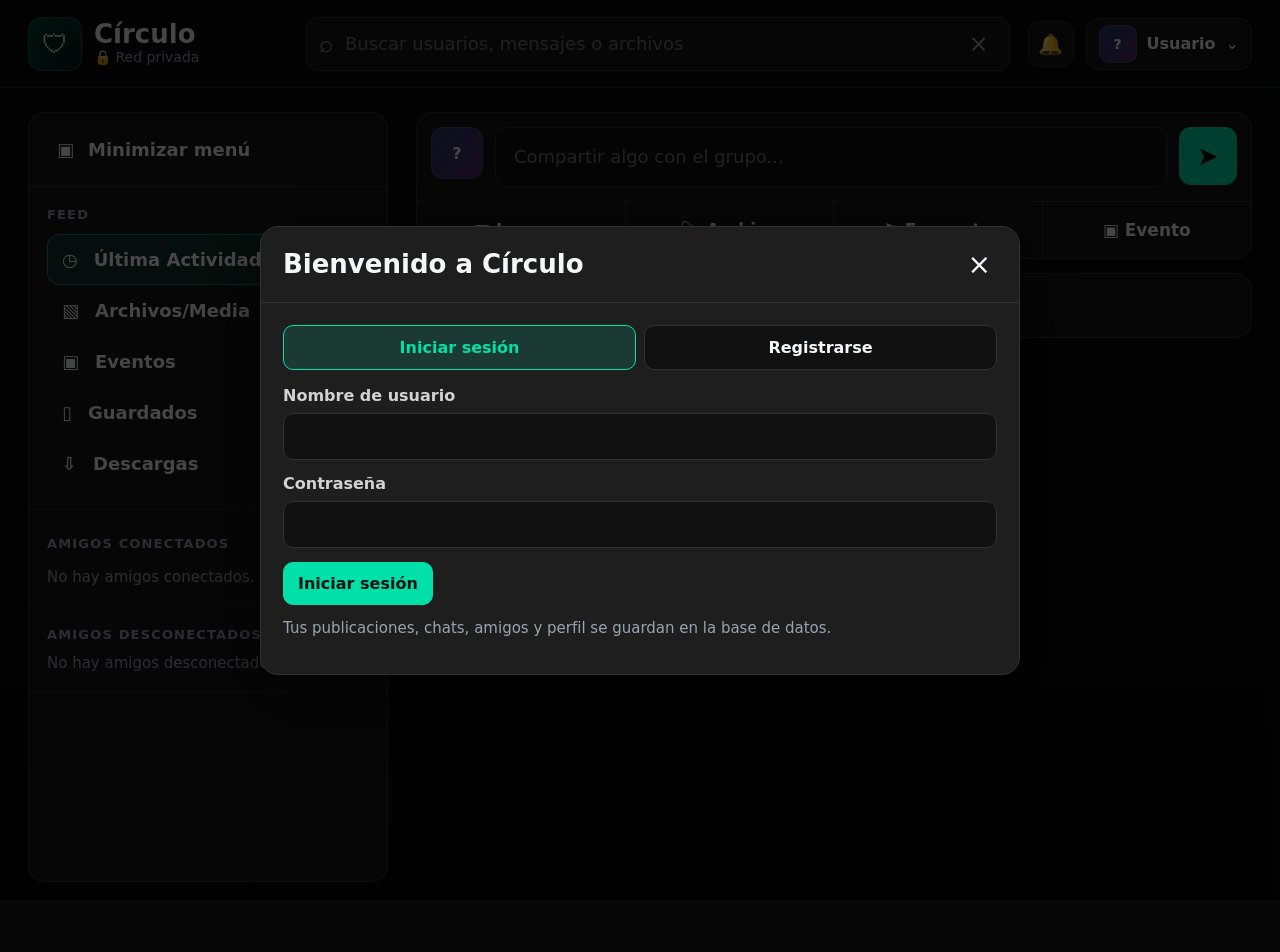
==== commit 8b0acdd4: "Add files via upload" ====
--- a/index.html
+++ b/index.html
@@ -1,133 +1,105 @@
-<!DOCTYPE html>
+<!doctype html>
 <html lang="es">
 <head>
-  <meta charset="UTF-8" />
-  <meta name="viewport" content="width=device-width, initial-scale=1.0" />
-  <title>Círculo Privado | Foro de Amigos</title>
-  <link rel="preconnect" href="https://fonts.googleapis.com" />
-  <link rel="preconnect" href="https://fonts.gstatic.com" crossorigin />
-  <link href="https://fonts.googleapis.com/css2?family=Inter:wght@400;500;600;700;800&display=swap" rel="stylesheet" />
-  <link href="https://unpkg.com/boxicons@2.1.4/css/boxicons.min.css" rel="stylesheet" />
+  <meta charset="utf-8" />
+  <meta name="viewport" content="width=device-width, initial-scale=1, maximum-scale=1" />
+  <title>Círculo Privado</title>
   <link rel="stylesheet" href="styles.css" />
 </head>
 <body>
-  <div class="overlay" id="overlay"></div>
-  <div class="toast-area" id="toastArea"></div>
-
-  <header class="navbar">
-    <div class="navbar__left">
-      <button class="icon-btn navbar__menu-btn" id="openSidebarBtn" aria-label="Abrir menú"><i class="bx bx-menu"></i></button>
-      <a href="#" class="brand" id="brandHome">
-        <span class="brand__mark"><i class="bx bx-shield-quarter"></i></span>
-        <span class="brand__text"><strong>Círculo</strong><small><i class="bx bx-lock-alt"></i> Red privada</small></span>
-      </a>
-    </div>
-
-    <div class="search-shell">
-      <form class="search" id="searchForm">
-        <i class="bx bx-search search__icon"></i>
-        <input id="searchInput" class="search__input" type="search" placeholder="Buscar usuarios, mensajes o archivos" autocomplete="off" />
-        <button id="clearSearchBtn" class="search__clear" type="button" aria-label="Limpiar búsqueda"><i class="bx bx-x"></i></button>
-      </form>
-      <div class="search-results" id="searchResults" hidden></div>
-    </div>
-
-    <div class="navbar__actions">
-      <button class="new-post-btn" id="newPostBtn"><i class="bx bx-plus"></i><span>Nuevo Post</span></button>
-      <button class="icon-btn notification-btn" id="notificationsBtn" aria-label="Notificaciones"><i class="bx bx-bell"></i><span class="notification-dot" id="notificationDot" hidden></span></button>
-      <button class="user-chip" id="profileMenuBtn">
-        <span class="avatar avatar--me" id="activeUserAvatar">RO</span>
-        <span class="user-chip__name" id="activeUserName">Rodrigo</span>
-        <i class="bx bx-chevron-down"></i>
-      </button>
-      <div class="profile-menu" id="profileMenu" hidden>
-        <button data-profile-action="view-my-profile"><i class="bx bx-user"></i> Ver mi perfil</button>
-        <button data-profile-action="edit-profile"><i class="bx bx-edit"></i> Editar perfil</button>
-        <button data-profile-action="notifications"><i class="bx bx-bell"></i> Notificaciones</button>
-        <button data-profile-action="logout"><i class="bx bx-log-out"></i> Cerrar sesión</button>
-      </div>
-    </div>
-  </header>
-
-  <div class="app-layout">
-    <aside class="sidebar" id="sidebar">
-      <div class="sidebar__header">
-        <button class="sidebar__collapse" id="collapseSidebarBtn"><i class="bx bx-sidebar"></i><span>Minimizar menú</span></button>
-        <button class="icon-btn sidebar__close" id="closeSidebarBtn" aria-label="Cerrar menú"><i class="bx bx-x"></i></button>
+  <div id="app" class="app-shell">
+    <header class="topbar">
+      <div class="brand-area">
+        <button id="mobileMenuBtn" class="icon-btn mobile-only" aria-label="Abrir menú">☰</button>
+        <div class="logo-mark">🛡</div>
+        <div class="brand-text">
+          <strong>Círculo</strong>
+          <span>🔒 Red privada</span>
+        </div>
       </div>
 
-      <nav class="sidebar__nav">
-        <section class="sidebar__section">
-          <h2 class="sidebar__title">Feed</h2>
-          <a href="#" class="sidebar__link is-active" data-filter-sidebar="all"><i class="bx bx-time-five"></i><span>Última Actividad</span></a>
-          <a href="#" class="sidebar__link" data-filter-sidebar="media"><i class="bx bx-images"></i><span>Archivos/Media</span></a>
-          <a href="#" class="sidebar__link" data-filter-sidebar="eventos"><i class="bx bx-calendar-event"></i><span>Eventos</span></a>
-          <a href="#" class="sidebar__link" data-filter-sidebar="saved"><i class="bx bx-bookmark"></i><span>Guardados</span></a>
-          <a href="#" class="sidebar__link" data-filter-sidebar="downloads"><i class="bx bx-download"></i><span>Descargas</span></a>
+      <div class="search-wrap">
+        <span>⌕</span>
+        <input id="globalSearch" type="search" placeholder="Buscar usuarios, mensajes o archivos" autocomplete="off" />
+        <button id="clearSearch" class="mini-x" title="Limpiar">×</button>
+        <div id="searchResults" class="search-results hidden"></div>
+      </div>
+
+      <div class="top-actions">
+        <button id="bellBtn" class="icon-btn bell-btn" aria-label="Notificaciones">🔔<span id="bellBadge" class="badge-dot hidden"></span></button>
+        <button id="profileBtn" class="profile-pill">
+          <span id="topAvatar" class="avatar avatar-sm">?</span>
+          <strong id="topName">Usuario</strong>
+          <span>⌄</span>
+        </button>
+        <div id="profileMenu" class="profile-menu hidden">
+          <button data-action="view-profile">♙ Ver mi perfil</button>
+          <button data-action="edit-profile">✎ Editar perfil</button>
+          <button data-action="notifications">🔔 Notificaciones</button>
+          <button data-action="logout">↪ Cerrar sesión</button>
+        </div>
+      </div>
+    </header>
+
+    <main class="layout">
+      <aside id="sidebar" class="sidebar">
+        <button id="collapseMenuBtn" class="sidebar-collapse">▣ <span>Minimizar menú</span></button>
+
+        <nav class="side-section">
+          <div class="side-title">FEED</div>
+          <button class="side-link active" data-view="feed">◷ <span>Última Actividad</span></button>
+          <button class="side-link" data-view="media">▧ <span>Archivos/Media</span></button>
+          <button class="side-link" data-view="events">▣ <span>Eventos</span></button>
+          <button class="side-link" data-view="saved">▯ <span>Guardados</span></button>
+          <button class="side-link" data-view="downloads">⇩ <span>Descargas</span></button>
+        </nav>
+
+        <section class="friends-block">
+          <div class="friends-head">
+            <span>AMIGOS CONECTADOS</span>
+            <button id="refreshFriendsBtn" class="ghost-mini" title="Actualizar">↻</button>
+          </div>
+          <div id="onlineFriends" class="friend-list muted-box">No hay amigos conectados.</div>
         </section>
 
-        <section class="sidebar__section">
-          <h2 class="sidebar__title">Canales/Temas</h2>
-          <a href="#" class="sidebar__link" data-channel-link="general"><i class="bx bx-hash"></i><span>general</span></a>
-          <a href="#" class="sidebar__link" data-channel-link="memes"><i class="bx bx-hash"></i><span>memes</span></a>
-          <a href="#" class="sidebar__link" data-channel-link="coordinación-salidas"><i class="bx bx-hash"></i><span>coordinación-salidas</span></a>
-          <a href="#" class="sidebar__link" data-channel-link="gaming"><i class="bx bx-hash"></i><span>gaming</span></a>
+        <section class="friends-block">
+          <div class="friends-head"><span>AMIGOS DESCONECTADOS</span></div>
+          <div id="offlineFriends" class="friend-list muted-box">No hay amigos desconectados.</div>
+        </section>
+      </aside>
+
+      <section class="content">
+        <section class="composer card">
+          <div class="composer-row">
+            <span id="composerAvatar" class="avatar">?</span>
+            <textarea id="postText" rows="1" placeholder="Compartir algo con el grupo..."></textarea>
+            <button id="sendPostBtn" class="send-btn" title="Publicar">➤</button>
+          </div>
+          <div class="composer-tools">
+            <button data-compose="image">▧ Imagen</button>
+            <button data-compose="file">📎 Archivo</button>
+            <button data-compose="poll">⚑ Encuesta</button>
+            <button data-compose="event">▣ Evento</button>
+          </div>
         </section>
 
-        <section class="sidebar__section">
-          <div class="sidebar__section-head">
-            <h2 class="sidebar__title">Amigos conectados</h2>
-            <button class="mini-btn" id="refreshFriendsBtn" title="Actualizar amigos"><i class="bx bx-refresh"></i></button>
-          </div>
-          <div id="onlineFriends" class="friends-list"></div>
-        </section>
+        <div class="tabs card" id="channelTabs">
+          <button class="tab active" data-filter="all">Todo <span class="tab-badge hidden"></span></button>
+          <button class="tab" data-filter="general">General <span class="tab-badge hidden"></span></button>
+          <button class="tab" data-filter="memes">Memes <span class="tab-badge hidden"></span></button>
+          <button class="tab" data-filter="gaming">Gaming <span class="tab-badge hidden"></span></button>
+          <button class="tab" data-filter="events">Eventos <span class="tab-badge hidden"></span></button>
+        </div>
 
-        <section class="sidebar__section">
-          <h2 class="sidebar__title">Amigos desconectados</h2>
-          <div id="offlineFriends" class="friends-list"></div>
-        </section>
-      </nav>
-    </aside>
-
-    <main class="main-feed">
-      <section class="composer" id="composer">
-        <div class="composer__top">
-          <span class="avatar avatar--me" id="composerAvatar">RO</span>
-          <div class="composer__field-wrap">
-            <div id="composerInput" class="composer__input" contenteditable="true" role="textbox" aria-multiline="true" data-placeholder="Compartir algo con el grupo..."></div>
-            <button class="composer__send" id="sendPostBtn" type="button" aria-label="Publicar"><i class="bx bx-send"></i></button>
-          </div>
-        </div>
-        <div id="attachmentPreview" class="attachment-preview" hidden></div>
-        <div class="composer__actions">
-          <button id="imagePostBtn" type="button"><i class="bx bx-image-add"></i><span>Imagen</span></button>
-          <button id="filePostBtn" type="button"><i class="bx bx-paperclip"></i><span>Archivo</span></button>
-          <button id="pollPostBtn" type="button"><i class="bx bx-poll"></i><span>Encuesta</span></button>
-          <button id="eventPostBtn" type="button"><i class="bx bx-calendar-plus"></i><span>Evento</span></button>
-        </div>
+        <div id="viewTitle" class="view-title hidden"></div>
+        <div id="feed" class="feed"></div>
       </section>
-
-      <section class="feed-filter">
-        <button class="feed-filter__btn is-active" data-filter="all">Todo</button>
-        <button class="feed-filter__btn" data-filter="general">General</button>
-        <button class="feed-filter__btn" data-filter="memes">Memes</button>
-        <button class="feed-filter__btn" data-filter="gaming">Gaming</button>
-        <button class="feed-filter__btn" data-filter="eventos">Eventos</button>
-      </section>
-
-      <section class="posts" id="posts"></section>
-      <p class="empty-state" id="emptyState">No se encontraron publicaciones con esa búsqueda.</p>
     </main>
   </div>
 
-  <div class="modal" id="modal" hidden>
-    <div class="modal__backdrop" data-close-modal></div>
-    <div class="modal__panel" id="modalPanel"></div>
-  </div>
-
-  <input id="hiddenImageInput" type="file" accept="image/png,image/jpeg,image/webp,image/gif" hidden />
-  <input id="hiddenFileInput" type="file" hidden />
-  <input id="hiddenDmFileInput" type="file" hidden />
+  <div id="modalLayer" class="modal-layer hidden"></div>
+  <div id="toastStack" class="toast-stack"></div>
+  <input id="hiddenFileInput" type="file" class="hidden" />
   <script src="script.js"></script>
 </body>
 </html>
--- a/styles.css
+++ b/styles.css
@@ -1 +1,59 @@
-:root{--bg:#0f0f0f;--bg-elevated:#141414;--card:#1a1a1b;--card-hover:#202023;--line:#333;--line-soft:#292929;--text:#e8e8e8;--text-soft:#b8b8b8;--muted:#858585;--accent:#00e5a8;--accent-hover:#18f2b8;--accent-soft:rgba(0,229,168,.13);--blue:#4a8dff;--purple:#a66bff;--danger:#ff5f6d;--radius:8px;--navbar-height:66px;--sidebar-width:285px;--sidebar-collapsed:78px;--feed-width:960px;--transition:180ms ease}*{box-sizing:border-box}html{scroll-behavior:smooth}body{margin:0;min-height:100vh;background:var(--bg);color:var(--text);font-family:Inter,system-ui,-apple-system,BlinkMacSystemFont,"Segoe UI",sans-serif}button,input,textarea,select{font-family:inherit}button{cursor:pointer}a{color:inherit}::-webkit-scrollbar{width:10px;height:10px}::-webkit-scrollbar-thumb{background:#2b2b2b;border-radius:999px}.icon-btn{position:relative;width:42px;height:42px;display:inline-grid;place-items:center;border:1px solid transparent;border-radius:var(--radius);background:transparent;color:var(--text-soft);font-size:22px;transition:background var(--transition),color var(--transition),border-color var(--transition)}.icon-btn:hover{background:var(--card-hover);color:var(--text);border-color:var(--line)}.navbar{position:fixed;inset:0 0 auto;z-index:100;height:var(--navbar-height);display:grid;grid-template-columns:250px minmax(240px,720px) minmax(270px,1fr);align-items:center;gap:18px;padding:0 20px;background:rgba(15,15,15,.94);border-bottom:1px solid var(--line);backdrop-filter:blur(14px)}.navbar__left,.navbar__actions{display:flex;align-items:center;min-width:0}.navbar__left{gap:12px}.navbar__actions{position:relative;justify-content:flex-end;gap:10px}.navbar__menu-btn{display:none}.brand{display:inline-flex;align-items:center;gap:11px;min-width:0;text-decoration:none}.brand__mark{width:42px;height:42px;display:grid;place-items:center;flex:0 0 auto;border:1px solid rgba(0,229,168,.35);border-radius:var(--radius);background:linear-gradient(135deg,rgba(0,229,168,.18),rgba(74,141,255,.12));color:var(--accent);font-size:24px}.brand__text{display:grid;gap:2px;min-width:0}.brand__text strong{overflow:hidden;color:var(--text);font-size:19px;font-weight:800;letter-spacing:-.04em;text-overflow:ellipsis;white-space:nowrap}.brand__text small{display:inline-flex;align-items:center;gap:5px;color:var(--muted);font-size:12px;font-weight:600}.search-shell{position:relative;width:100%}.search{height:44px;display:flex;align-items:center;gap:10px;width:100%;padding:0 15px;border:1px solid var(--line);border-radius:var(--radius);background:var(--card);transition:border-color var(--transition),background var(--transition)}.search:focus-within{border-color:rgba(0,229,168,.65);background:#1e1e20}.search__icon{color:var(--muted);font-size:21px}.search__input{width:100%;border:0;outline:0;background:transparent;color:var(--text);font-size:14px}.search__input::placeholder{color:var(--muted)}.search__clear{border:0;background:transparent;color:var(--muted);font-size:20px;display:grid;place-items:center}.search-results{position:absolute;z-index:140;top:calc(100% + 8px);left:0;right:0;max-height:420px;overflow:auto;border:1px solid var(--line);border-radius:var(--radius);background:var(--card);padding:8px}.search-result{width:100%;display:flex;align-items:center;gap:10px;padding:10px;border:0;border-radius:var(--radius);background:transparent;color:var(--text);text-align:left}.search-result:hover{background:var(--card-hover)}.search-result small{display:block;color:var(--muted)}.new-post-btn,.btn-primary,.btn-secondary{min-height:42px;display:inline-flex;align-items:center;justify-content:center;gap:8px;border-radius:var(--radius);font-size:14px;font-weight:800;transition:background var(--transition),border-color var(--transition),color var(--transition),transform var(--transition)}.new-post-btn,.btn-primary{border:1px solid transparent;background:var(--accent);color:#031512}.new-post-btn{padding:0 18px}.new-post-btn i{font-size:21px}.new-post-btn:hover,.btn-primary:hover{background:var(--accent-hover);transform:translateY(-1px)}.btn-secondary{border:1px solid var(--line);background:transparent;color:var(--text)}.btn-secondary:hover{background:var(--card-hover);border-color:#555}.notification-dot{position:absolute;right:8px;top:8px;width:8px;height:8px;border-radius:50%;background:var(--danger)}.user-chip{height:44px;display:inline-flex;align-items:center;gap:9px;padding:4px 10px 4px 4px;border:1px solid var(--line);border-radius:var(--radius);background:var(--bg-elevated);color:var(--text);font-weight:800}.user-chip:hover{background:var(--card-hover)}.profile-menu{position:absolute;right:0;top:calc(100% + 8px);z-index:180;min-width:220px;border:1px solid var(--line);border-radius:var(--radius);background:var(--card);padding:8px}.profile-menu button{width:100%;display:flex;align-items:center;gap:10px;padding:12px;border:0;border-radius:var(--radius);background:transparent;color:var(--text);text-align:left;font-weight:700}.profile-menu button:hover{background:var(--card-hover)}.profile-menu i{color:var(--accent);font-size:20px}.avatar{width:38px;height:38px;display:inline-grid;place-items:center;flex:0 0 auto;border-radius:var(--radius);background:#23314d;color:#eaf1ff;font-size:13px;font-weight:800;background-size:cover;background-position:center}.avatar--me{background:linear-gradient(135deg,#00e5a8,#4a8dff);color:#061211}.avatar--blue{background:#17233a}.avatar--green{background:#123f34}.avatar--purple{background:#302247}.app-layout{display:grid;grid-template-columns:var(--sidebar-width) minmax(0,var(--feed-width));gap:20px;max-width:calc(var(--sidebar-width) + var(--feed-width) + 56px);margin:0 auto;padding:calc(var(--navbar-height) + 22px) 18px 50px;transition:grid-template-columns var(--transition)}body.sidebar-collapsed .app-layout{grid-template-columns:var(--sidebar-collapsed) minmax(0,var(--feed-width))}.sidebar{position:sticky;top:calc(var(--navbar-height) + 22px);align-self:start;height:calc(100vh - var(--navbar-height) - 44px);overflow:auto;border:1px solid var(--line);border-radius:var(--radius);background:var(--card);transition:width var(--transition),transform var(--transition)}.sidebar__header{display:flex;justify-content:space-between;align-items:center;padding:12px;border-bottom:1px solid var(--line)}.sidebar__collapse{width:100%;display:flex;align-items:center;gap:10px;padding:12px;border:0;border-radius:var(--radius);background:transparent;color:var(--text-soft);font-size:14px;font-weight:800;text-align:left}.sidebar__collapse:hover{background:var(--card-hover);color:var(--text)}.sidebar__collapse i{font-size:21px;color:var(--text-soft)}.sidebar__close{display:none}.sidebar__nav{padding:12px}.sidebar__section{padding:12px 0;border-bottom:1px solid var(--line-soft)}.sidebar__section:last-child{border-bottom:0}.sidebar__section-head{display:flex;align-items:center;justify-content:space-between;gap:8px}.sidebar__title{margin:0 0 9px 0;color:var(--muted);font-size:11px;font-weight:800;letter-spacing:.08em;text-transform:uppercase}.sidebar__link{display:flex;align-items:center;gap:12px;padding:10px 12px;border:1px solid transparent;border-radius:var(--radius);color:var(--text-soft);font-size:14px;font-weight:800;text-decoration:none}.sidebar__link:hover{background:var(--card-hover);color:var(--text)}.sidebar__link.is-active{background:var(--accent-soft);border-color:rgba(0,229,168,.35);color:var(--text)}.sidebar__link i{color:var(--accent);font-size:21px}.mini-btn{width:30px;height:30px;display:grid;place-items:center;border:0;border-radius:var(--radius);background:transparent;color:var(--muted);font-size:18px}.mini-btn:hover{background:var(--card-hover);color:var(--text)}.friends-list{display:grid;gap:8px}.friend-item{width:100%;display:flex;align-items:center;gap:9px;padding:8px;border:0;border-radius:var(--radius);background:transparent;color:var(--text);text-align:left}.friend-item:hover{background:var(--card-hover)}.friend-item__meta{min-width:0;flex:1}.friend-item strong{display:block;overflow:hidden;text-overflow:ellipsis;white-space:nowrap;font-size:14px}.friend-item small{color:var(--muted)}.friend-dot{width:9px;height:9px;border-radius:50%;background:var(--accent);box-shadow:0 0 0 4px rgba(0,229,168,.08)}.friend-dot.is-offline{background:#555;box-shadow:none}.sidebar-empty{color:var(--muted);font-size:13px;line-height:1.4}.privacy-card{display:none}.main-feed{min-width:0}.composer{margin-bottom:14px;border:1px solid var(--line);border-radius:var(--radius);background:var(--card);overflow:hidden}.composer__top{display:grid;grid-template-columns:38px minmax(0,1fr);align-items:start;gap:10px;padding:12px}.composer__field-wrap{display:grid;grid-template-columns:minmax(0,1fr) 42px;gap:8px;align-items:end}.composer__input{min-height:42px;max-height:130px;overflow:auto;padding:11px 14px;border:1px solid var(--line);border-radius:var(--radius);background:var(--bg-elevated);color:var(--text);font-size:14px;line-height:1.45;outline:0;white-space:pre-wrap}.composer__input:empty::before{content:attr(data-placeholder);color:var(--muted)}.composer__input:focus{border-color:rgba(0,229,168,.65);background:#171717}.composer__send{height:42px;border:0;border-radius:var(--radius);background:var(--accent);color:#061211;font-size:21px;display:grid;place-items:center}.composer__send:hover{background:var(--accent-hover)}.attachment-preview{margin:0 12px 12px;padding:10px;border:1px solid var(--line);border-radius:var(--radius);background:var(--bg-elevated);color:var(--text-soft)}.attachment-preview img{display:block;max-height:220px;max-width:100%;border-radius:var(--radius);margin-top:8px}.attachment-preview__row{display:flex;align-items:center;justify-content:space-between;gap:10px}.attachment-preview button{border:0;background:transparent;color:var(--danger);font-size:20px}.composer__actions{display:grid;grid-template-columns:repeat(4,1fr);border-top:1px solid var(--line)}.composer__actions button{min-height:44px;display:inline-flex;align-items:center;justify-content:center;gap:8px;border:0;border-right:1px solid var(--line);background:transparent;color:var(--text-soft);font-size:14px;font-weight:800}.composer__actions button:last-child{border-right:0}.composer__actions button:hover{background:var(--card-hover);color:var(--text)}.composer__actions i{color:var(--accent);font-size:21px}.feed-filter{display:flex;gap:8px;overflow:auto;margin-bottom:14px;padding:8px;border:1px solid var(--line);border-radius:var(--radius);background:var(--card)}.feed-filter__btn{border:1px solid transparent;border-radius:var(--radius);background:transparent;color:var(--muted);padding:9px 14px;font-weight:800}.feed-filter__btn:hover{background:var(--card-hover);color:var(--text)}.feed-filter__btn.is-active{background:var(--accent-soft);border-color:rgba(0,229,168,.35);color:var(--accent)}.posts{display:grid;gap:14px}.post-card{overflow:hidden;border:1px solid var(--line);border-radius:var(--radius);background:var(--card);transition:background var(--transition),border-color var(--transition)}.post-card:hover{background:#1d1d1f;border-color:#3d3d3d}.post-card__header{display:grid;grid-template-columns:38px minmax(0,1fr) 40px;align-items:center;gap:10px;padding:14px 14px 8px}.post-card__meta{min-width:0}.post-card__meta div{display:flex;flex-wrap:wrap;align-items:center;gap:7px}.post-card__meta strong{font-size:14px;font-weight:800}.post-card__channel{color:var(--accent);font-size:13px;font-weight:800}.post-card__meta small{display:block;margin-top:2px;color:var(--muted);font-size:12px}.post-card__more{width:38px;height:38px;display:grid;place-items:center;border:0;border-radius:var(--radius);background:transparent;color:var(--muted);font-size:22px}.post-card__more:hover{background:var(--card-hover);color:var(--text)}.delete-post-btn{color:var(--danger)}.delete-post-btn:hover{color:var(--danger);background:rgba(255,95,109,.12)}.post-card__body{padding:4px 14px 14px}.post-card__body p{margin:0;color:var(--text);font-size:15px;line-height:1.6}.post-card__media{overflow:hidden;display:grid;place-items:center;gap:8px;margin-top:13px;border:1px solid var(--line);border-radius:var(--radius);background:#121212;color:var(--muted);text-align:center}.post-card__media img{width:100%;max-height:560px;object-fit:contain;display:block}.post-file{display:flex;align-items:center;justify-content:space-between;gap:12px;margin-top:12px;padding:12px;border:1px solid var(--line);border-radius:var(--radius);background:#121212;color:var(--text-soft);text-decoration:none}.post-file i{font-size:28px;color:var(--accent)}.post-file strong{color:var(--text)}.post-file:hover{background:var(--card-hover)}.post-card__footer{display:flex;flex-wrap:wrap;gap:6px;padding:8px 10px 10px;border-top:1px solid var(--line)}.post-card__footer button{min-height:36px;display:inline-flex;align-items:center;gap:7px;padding:0 10px;border:0;border-radius:var(--radius);background:transparent;color:var(--text-soft);font-size:13px;font-weight:800}.post-card__footer button:hover{background:var(--card-hover);color:var(--text)}.post-card__footer i{font-size:20px}.post-card__footer strong{color:var(--muted);font-size:13px}.reaction-btn.is-liked,.save-btn.is-saved{background:var(--accent-soft);color:var(--accent)}.reaction-btn.is-liked i,.reaction-btn.is-liked strong,.save-btn.is-saved i{color:var(--accent)}.poll-card,.event-card{display:grid;gap:10px;padding:12px;border:1px solid var(--line);border-radius:var(--radius);background:#121212}.poll-card h4,.event-card h4{margin:0;font-size:16px}.poll-option{position:relative;overflow:hidden;display:grid;gap:7px;width:100%;padding:10px;border:1px solid var(--line);border-radius:var(--radius);background:transparent;color:var(--text);text-align:left}.poll-option:hover,.poll-option.is-selected{border-color:rgba(0,229,168,.7);background:var(--accent-soft)}.poll-option>span,.poll-option>strong{position:relative;z-index:2}.poll-option strong{position:absolute;right:12px;top:10px}.poll-option__bar{height:8px;border-radius:999px;background:#202020;overflow:hidden}.poll-option__bar span{display:block;height:100%;border-radius:999px;background:var(--accent)}.event-card p{margin:0;color:var(--text-soft)}.event-card__actions{display:flex;gap:8px}.comments-panel{padding:12px 14px 14px;border-top:1px solid var(--line);background:#171717}.comments-list{display:grid;gap:8px;margin-bottom:10px}.comment-item{display:grid;grid-template-columns:36px minmax(0,1fr);gap:8px}.comment-bubble{padding:9px 11px;border:1px solid var(--line);border-radius:var(--radius);background:var(--bg-elevated)}.comment-bubble strong{display:block;font-size:13px}.comment-bubble small{display:block;margin-top:4px;color:var(--muted)}.comment-form{display:grid;grid-template-columns:1fr 48px;gap:8px}.comment-form input{min-height:42px;padding:0 12px;border:1px solid var(--line);border-radius:var(--radius);background:var(--bg-elevated);color:var(--text);outline:0}.empty-state{display:none;margin:14px 0 0;padding:28px 16px;border:1px solid var(--line);border-radius:var(--radius);background:var(--card);color:var(--muted);text-align:center}.empty-state.is-visible{display:block}.overlay{position:fixed;inset:0;z-index:120;display:none;background:rgba(0,0,0,.62)}.overlay.is-visible{display:block}.modal{position:fixed;inset:0;z-index:300;display:grid;place-items:center;padding:18px}.modal[hidden]{display:none}.modal__backdrop{position:absolute;inset:0;background:rgba(0,0,0,.72)}.modal__panel{position:relative;z-index:2;width:min(760px,100%);max-height:88vh;overflow:auto;border:1px solid var(--line);border-radius:14px;background:var(--card);padding:18px}.modal__panel--auth{width:min(440px,100%)}.modal__header{display:flex;align-items:center;justify-content:space-between;gap:12px;margin-bottom:14px}.modal__header h3{margin:0;font-size:20px}.modal-close{width:36px;height:36px;display:grid;place-items:center;border:0;border-radius:var(--radius);background:transparent;color:var(--text);font-size:24px}.modal-close:hover{background:var(--card-hover)}.auth-tabs{display:grid;grid-template-columns:1fr 1fr;gap:8px;margin-bottom:14px}.auth-tabs button{padding:10px;border:1px solid var(--line);border-radius:var(--radius);background:transparent;color:var(--text-soft);font-weight:800}.auth-tabs button.is-active{background:var(--accent-soft);color:var(--accent);border-color:rgba(0,229,168,.35)}.form-grid{display:grid;gap:12px}.form-grid label{display:grid;gap:6px;color:var(--text-soft);font-weight:700;font-size:13px}.form-grid input,.form-grid textarea,.form-grid select{width:100%;border:1px solid var(--line);border-radius:var(--radius);background:var(--bg-elevated);color:var(--text);padding:10px 12px;outline:0}.form-grid textarea{min-height:94px;resize:vertical}.form-grid input:focus,.form-grid textarea:focus,.form-grid select:focus{border-color:var(--accent)}.form-hint{color:var(--muted);font-size:12px}.form-actions{display:flex;gap:8px;flex-wrap:wrap;justify-content:flex-end;margin-top:14px}.profile-view{display:grid;gap:14px}.profile-head{display:flex;align-items:center;gap:14px}.profile-head .avatar{width:74px;height:74px;font-size:22px}.profile-head h3{margin:0;font-size:24px}.profile-head p{margin:4px 0 0;color:var(--muted)}.notification-list{display:grid;gap:10px}.notification-item{display:grid;gap:8px;padding:12px;border:1px solid var(--line);border-radius:var(--radius);background:var(--bg-elevated)}.notification-item small{color:var(--muted)}.notification-actions{display:flex;gap:8px;flex-wrap:wrap}.saved-grid,.downloads-grid{display:grid;gap:10px}.mini-post,.download-item{display:flex;align-items:center;justify-content:space-between;gap:10px;padding:12px;border:1px solid var(--line);border-radius:var(--radius);background:var(--bg-elevated)}.mini-post:hover,.download-item:hover{background:var(--card-hover)}.mini-post__info,.download-item__info{display:flex;align-items:center;gap:10px;min-width:0}.mini-post i,.download-item i{font-size:26px;color:var(--accent)}.mini-post strong,.download-item strong{display:block;overflow:hidden;text-overflow:ellipsis;white-space:nowrap}.mini-post small,.download-item small{display:block;color:var(--muted)}.chat-box{display:grid;grid-template-rows:minmax(320px,50vh) auto;gap:10px}.chat-messages{display:grid;align-content:start;gap:8px;overflow:auto;padding:12px;border:1px solid var(--line);border-radius:var(--radius);background:var(--bg-elevated)}.dm{max-width:82%;padding:9px 11px;border-radius:14px;background:#252527;color:var(--text);white-space:pre-wrap}.dm--me{justify-self:end;background:var(--accent-soft);border:1px solid rgba(0,229,168,.25)}.dm small{display:block;margin-top:4px;color:var(--muted);font-size:11px}.dm img{max-width:260px;max-height:260px;border-radius:10px;display:block;margin-top:6px}.dm-file{display:flex;align-items:center;gap:8px;margin-top:6px;color:var(--text);text-decoration:none}.dm-file i{font-size:22px;color:var(--accent)}.chat-form{display:grid;grid-template-columns:auto auto auto 1fr 46px;gap:8px;align-items:center}.chat-form input{border:1px solid var(--line);border-radius:var(--radius);background:var(--bg-elevated);color:var(--text);padding:0 12px;min-height:44px;outline:0}.chat-mini-btn{width:44px;height:44px;border:1px solid var(--line);border-radius:var(--radius);background:var(--bg-elevated);color:var(--text-soft);font-size:21px;display:grid;place-items:center}.chat-mini-btn:hover{background:var(--card-hover);color:var(--accent)}.toast-area{position:fixed;right:16px;bottom:16px;z-index:400;display:grid;gap:8px}.toast{padding:12px 14px;border:1px solid var(--line);border-radius:var(--radius);background:var(--card);color:var(--text);box-shadow:0 12px 30px rgba(0,0,0,.25);font-weight:700}body.sidebar-collapsed .sidebar__link span,body.sidebar-collapsed .sidebar__title,body.sidebar-collapsed .sidebar__collapse span,body.sidebar-collapsed .friend-item__meta,body.sidebar-collapsed .sidebar-empty{display:none}body.sidebar-collapsed .sidebar__nav{padding:10px}body.sidebar-collapsed .sidebar__link{justify-content:center}body.sidebar-collapsed .sidebar__collapse{justify-content:center;padding:12px 0}body.sidebar-collapsed .friend-item{justify-content:center;padding-inline:0}@media(max-width:1100px){:root{--feed-width:1fr}.navbar{grid-template-columns:auto minmax(220px,1fr) auto}.app-layout,body.sidebar-collapsed .app-layout{grid-template-columns:minmax(0,1fr);max-width:970px;padding-inline:14px}.navbar__menu-btn{display:inline-grid}.sidebar{position:fixed;inset:var(--navbar-height) auto 0 0;z-index:130;width:min(86vw,330px);height:calc(100vh - var(--navbar-height));border-left:0;border-radius:0 var(--radius) var(--radius) 0;transform:translateX(-105%)}.sidebar.is-open{transform:translateX(0)}.sidebar__close{display:inline-grid}.sidebar__collapse{display:none}}@media(max-width:720px){:root{--navbar-height:60px}.navbar{grid-template-columns:auto 1fr auto;gap:10px;padding:0 10px}.brand__text,.new-post-btn span,.user-chip__name,.user-chip>i{display:none}.new-post-btn{width:42px;padding:0;justify-content:center}.user-chip{width:42px;padding:4px;justify-content:center}.search{height:40px;padding-inline:11px}.notification-btn{display:none}.composer__actions{grid-template-columns:repeat(4,1fr)}.composer__actions button span{display:none}.post-card__header{grid-template-columns:36px minmax(0,1fr) 36px;padding:12px 12px 8px}.avatar{width:36px;height:36px;font-size:12px}.post-card__body{padding-inline:12px}.chat-form{grid-template-columns:auto auto auto 1fr 44px}.modal__panel{padding:16px}.app-layout{padding-top:calc(var(--navbar-height) + 12px)}}
+:root{
+  --bg:#070909;
+  --bg2:#0c0f10;
+  --panel:#171717;
+  --panel2:#1e1e1f;
+  --panel3:#111213;
+  --line:#303235;
+  --muted:#9ca3af;
+  --muted2:#747b85;
+  --text:#f4f6f8;
+  --green:#00e0a8;
+  --green2:#00a87b;
+  --danger:#ff4d6d;
+  --warn:#ffb347;
+  --shadow:0 22px 70px rgba(0,0,0,.55);
+  --radius:16px;
+}
+*{box-sizing:border-box}
+html,body{margin:0;min-height:100%;background:var(--bg);color:var(--text);font-family:Inter,system-ui,-apple-system,BlinkMacSystemFont,"Segoe UI",sans-serif}
+body{overflow-x:hidden}
+button,input,textarea,select{font:inherit;color:inherit}
+button{cursor:pointer}
+a{color:var(--green);text-decoration:none}
+.hidden{display:none!important}
+.mobile-only{display:none!important}
+.app-shell{min-height:100vh;background:linear-gradient(180deg,#090b0c,#080808 36%,#070707)}
+.topbar{height:88px;border-bottom:1px solid var(--line);display:flex;align-items:center;gap:18px;padding:0 28px;position:sticky;top:0;background:rgba(9,10,11,.94);backdrop-filter:blur(14px);z-index:20}
+.brand-area{display:flex;align-items:center;gap:12px;width:260px;flex:0 0 auto}
+.logo-mark{width:54px;height:54px;border-radius:13px;background:linear-gradient(135deg,#063b32,#0a1212);display:grid;place-items:center;border:1px solid #0d5b49;font-size:26px;box-shadow:inset 0 0 28px rgba(0,224,168,.12)}
+.brand-text strong{font-size:26px;display:block;line-height:1}.brand-text span{color:var(--muted);font-size:14px}
+.search-wrap{position:relative;max-width:850px;flex:1;display:flex;align-items:center;gap:10px;background:var(--panel);border:1px solid var(--line);border-radius:12px;padding:0 12px;height:54px}
+.search-wrap:focus-within{border-color:var(--green);box-shadow:0 0 0 3px rgba(0,224,168,.08)}
+.search-wrap span{font-size:24px;color:var(--muted)}
+.search-wrap input{width:100%;height:100%;background:transparent;border:0;outline:none;color:var(--text);font-size:18px}
+.mini-x{border:0;background:transparent;color:var(--muted);font-size:24px;padding:4px 8px}
+.search-results{position:absolute;top:62px;left:0;right:0;background:var(--panel2);border:1px solid var(--line);border-radius:14px;box-shadow:var(--shadow);padding:8px;max-height:390px;overflow:auto;z-index:60}
+.search-row{display:flex;align-items:center;gap:12px;padding:12px;border-radius:12px;border:1px solid transparent}.search-row:hover{background:#232324;border-color:#35383b}.search-row .meta{flex:1}.search-row .meta small{display:block;color:var(--muted)}
+.top-actions{display:flex;align-items:center;gap:12px;position:relative}.icon-btn{background:var(--panel);border:1px solid var(--line);border-radius:12px;color:var(--text);min-width:46px;height:46px;display:grid;place-items:center;font-size:20px}.icon-btn:hover,.profile-pill:hover{border-color:var(--green)}
+.bell-btn{position:relative}.badge-dot{position:absolute;right:8px;top:7px;width:10px;height:10px;background:var(--danger);border-radius:50%;box-shadow:0 0 10px var(--danger)}
+.profile-pill{height:52px;border:1px solid var(--line);background:var(--panel);border-radius:13px;display:flex;align-items:center;gap:10px;padding:6px 12px}.profile-pill strong{max-width:120px;overflow:hidden;text-overflow:ellipsis;white-space:nowrap}
+.avatar{width:52px;height:52px;border-radius:12px;background:linear-gradient(135deg,#263b73,#512d65);display:inline-grid;place-items:center;font-weight:900;color:white;overflow:hidden;flex:0 0 auto;border:1px solid rgba(255,255,255,.08)}.avatar img{width:100%;height:100%;object-fit:cover}.avatar-sm{width:38px;height:38px;border-radius:10px;font-size:14px}.avatar-lg{width:88px;height:88px;border-radius:14px;font-size:28px}
+.profile-menu{position:absolute;right:0;top:60px;width:260px;background:var(--panel2);border:1px solid var(--line);border-radius:14px;box-shadow:var(--shadow);padding:8px;z-index:80}.profile-menu button{width:100%;background:transparent;border:0;border-radius:10px;padding:14px 16px;text-align:left;font-weight:700;color:var(--text)}.profile-menu button:hover{background:#252525;color:var(--green)}
+.layout{display:grid;grid-template-columns:360px minmax(0,1fr);gap:28px;max-width:1560px;margin:0 auto;padding:24px 28px 70px}.sidebar{background:var(--panel);border:1px solid var(--line);border-radius:var(--radius);height:calc(100vh - 130px);position:sticky;top:108px;overflow:auto;transition:.2s ease;width:100%}.sidebar.minimized{width:92px}.sidebar.minimized span,.sidebar.minimized .side-title,.sidebar.minimized .friends-block{display:none}.sidebar.minimized .side-link,.sidebar.minimized .sidebar-collapse{justify-content:center;font-size:22px}.sidebar-collapse{width:100%;height:74px;display:flex;align-items:center;gap:14px;background:transparent;border:0;border-bottom:1px solid var(--line);padding:0 28px;font-weight:900;font-size:18px;color:var(--text)}
+.side-section,.friends-block{padding:20px 18px;border-bottom:1px solid #282a2c}.side-title,.friends-head{color:var(--muted);font-size:13px;font-weight:900;letter-spacing:.09em;margin:0 0 12px 0}.side-link{width:100%;display:flex;align-items:center;gap:16px;border:1px solid transparent;background:transparent;color:var(--text);padding:14px 14px;border-radius:12px;font-size:18px;font-weight:800;text-align:left}.side-link:hover,.side-link.active{background:rgba(0,224,168,.14);border-color:rgba(0,224,168,.48);color:white}.side-link:first-letter{color:var(--green)}
+.friends-head{display:flex;justify-content:space-between;align-items:center}.ghost-mini{background:transparent;border:0;color:var(--muted);font-size:20px}.friend-list{display:flex;flex-direction:column;gap:8px}.muted-box{color:var(--muted);font-size:15px}.friend-card{display:flex;align-items:center;gap:12px;padding:10px;border-radius:12px;border:1px solid transparent;background:#191a1b}.friend-card:hover{border-color:#3d3f42;background:#202123}.friend-card .friend-info{min-width:0;flex:1}.friend-card strong{display:block;white-space:nowrap;overflow:hidden;text-overflow:ellipsis}.friend-card small{color:var(--muted)}.status-dot{width:10px;height:10px;border-radius:50%;background:#43474c}.status-dot.online{background:var(--green);box-shadow:0 0 10px var(--green)}
+.content{min-width:0;max-width:1060px}.card{background:var(--panel);border:1px solid var(--line);border-radius:var(--radius);overflow:hidden}.composer{margin-bottom:14px}.composer-row{display:flex;gap:12px;align-items:flex-start;padding:14px}.composer textarea{flex:1;resize:none;min-height:56px;max-height:220px;background:#101111;border:1px solid var(--line);border-radius:12px;outline:none;padding:16px 18px;font-size:18px;line-height:1.45}.composer textarea:focus{border-color:var(--green);box-shadow:0 0 0 3px rgba(0,224,168,.08)}.send-btn{width:58px;height:58px;border:0;border-radius:12px;background:var(--green);color:#04110d;font-weight:900;font-size:26px}.send-btn:hover{filter:brightness(1.08)}.composer-tools{display:grid;grid-template-columns:repeat(4,1fr);border-top:1px solid var(--line)}.composer-tools button{height:56px;background:transparent;border:0;border-right:1px solid var(--line);font-weight:900;font-size:17px}.composer-tools button:last-child{border-right:0}.composer-tools button:hover{background:#202222;color:var(--green)}
+.tabs{display:flex;gap:8px;margin-bottom:14px;padding:10px}.tab{position:relative;background:transparent;border:0;border-radius:11px;padding:12px 18px;color:var(--muted);font-weight:900}.tab:hover,.tab.active{background:rgba(0,224,168,.14);color:var(--green);box-shadow:inset 0 0 0 1px rgba(0,224,168,.4)}.tab-badge{position:absolute;right:2px;top:2px;min-width:18px;height:18px;border-radius:999px;background:var(--danger);color:white;font-size:11px;display:grid;place-items:center;padding:0 4px}.tab-badge.mention{background:#ff315d}.view-title{font-size:22px;font-weight:900;margin:10px 0 14px;color:var(--text)}
+.feed{display:flex;flex-direction:column;gap:14px}.empty-state{background:var(--panel);border:1px solid var(--line);border-radius:var(--radius);padding:42px;text-align:center;color:var(--muted);font-size:20px}.post{background:var(--panel);border:1px solid var(--line);border-radius:var(--radius);overflow:hidden}.post-head{display:flex;align-items:flex-start;gap:12px;padding:16px}.post-user{min-width:0;flex:1}.post-user strong{font-size:18px}.post-user small{display:block;color:var(--muted);margin-top:3px}.delete-btn{background:transparent;border:0;color:var(--danger);font-size:24px;padding:8px}.delete-btn:hover{transform:scale(1.05)}.post-body{padding:0 16px 16px}.post-text{white-space:pre-wrap;word-break:break-word;font-size:18px;line-height:1.45}.post-image{display:block;max-width:100%;max-height:640px;border-radius:14px;border:1px solid var(--line);margin-top:12px;object-fit:contain;background:#090909}.file-card,.event-card,.poll-card{background:#101111;border:1px solid var(--line);border-radius:12px;padding:14px;margin-top:12px}.file-card{display:flex;align-items:center;gap:12px}.file-card .file-main{min-width:0;flex:1}.file-card strong{display:block;overflow:hidden;text-overflow:ellipsis;white-space:nowrap}.file-card small{color:var(--muted)}.download-btn,.soft-btn,.primary-btn,.danger-btn{border:1px solid var(--line);background:#151616;border-radius:10px;padding:11px 14px;font-weight:900}.primary-btn{background:var(--green);border-color:var(--green);color:#06120f}.soft-btn:hover,.download-btn:hover{border-color:var(--green);color:var(--green)}.danger-btn{color:var(--danger);border-color:rgba(255,77,109,.5)}
+.post-actions{border-top:1px solid var(--line);display:flex;align-items:center;gap:18px;padding:12px 16px;flex-wrap:wrap}.post-actions button{background:transparent;border:0;color:#d6d8db;font-weight:900;font-size:16px;padding:8px;border-radius:10px}.post-actions button:hover,.post-actions button.active{color:var(--green);background:rgba(0,224,168,.08)}.comments{border-top:1px solid var(--line);padding:12px 16px;display:none}.comments.open{display:block}.comment{display:flex;gap:10px;margin-bottom:10px}.comment-bubble{background:#111;border:1px solid #2e3032;border-radius:10px;padding:10px 12px;flex:1}.comment-bubble strong{font-size:14px}.comment-bubble p{white-space:pre-wrap;margin:4px 0 0}.comment-form{display:flex;gap:8px;margin-top:10px}.comment-form input{flex:1;background:#101111;border:1px solid var(--line);border-radius:10px;padding:12px;outline:none}.comment-form input:focus{border-color:var(--green)}
+.poll-option{border:1px solid var(--line);border-radius:10px;padding:10px 12px;margin-top:10px;position:relative;overflow:hidden;background:#0b0d0d}.poll-option.selected{border-color:var(--green)}.poll-option:hover{border-color:var(--green);cursor:pointer}.poll-bar{position:absolute;left:10px;right:10px;bottom:7px;height:7px;border-radius:999px;background:#222;overflow:hidden}.poll-fill{height:100%;background:var(--green);border-radius:999px}.poll-row{display:flex;justify-content:space-between;position:relative;z-index:2;margin-bottom:12px}.poll-total{margin-top:8px;color:#d9d9d9;font-weight:700}.event-card h3{margin:0 0 10px;display:flex;gap:8px;align-items:center}.event-card p{white-space:pre-wrap;color:#e6e6e6}.event-meta{font-size:17px;color:#e2e2e2;margin-top:8px}.event-place{color:var(--muted);margin-top:6px}
+.modal-layer{position:fixed;inset:0;background:rgba(0,0,0,.72);z-index:100;display:flex;align-items:center;justify-content:center;padding:24px}.modal{width:min(760px,100%);max-height:min(88vh,920px);overflow:auto;background:var(--panel2);border:1px solid var(--line);border-radius:18px;box-shadow:var(--shadow);animation:pop .16s ease}.modal.large{width:min(980px,100%)}.modal.chat-modal{width:min(980px,96vw);height:min(790px,90vh);display:flex;flex-direction:column;overflow:hidden}.modal.fullscreen-chat{width:min(1120px,98vw);height:min(880px,94vh)}@keyframes pop{from{opacity:0;transform:translateY(8px) scale(.98)}to{opacity:1;transform:none}}.modal-head{display:flex;justify-content:space-between;align-items:center;padding:20px 22px;border-bottom:1px solid var(--line)}.modal-head h2{margin:0;font-size:26px}.close-btn{background:transparent;border:0;font-size:28px;color:var(--text)}.modal-body{padding:22px}.modal-foot{display:flex;justify-content:flex-end;gap:10px;padding:16px 22px;border-top:1px solid var(--line)}.field{display:flex;flex-direction:column;gap:8px;margin-bottom:14px}.field label{font-weight:900;color:#d2d2d2}.field input,.field textarea,.field select{background:#111;border:1px solid var(--line);border-radius:10px;padding:13px 14px;outline:none}.field textarea{resize:vertical;min-height:110px}.field input:focus,.field textarea:focus,.field select:focus{border-color:var(--green)}.grid-2{display:grid;grid-template-columns:1fr 1fr;gap:12px}.grid-3{display:grid;grid-template-columns:repeat(3,1fr);gap:12px}.grid-4{display:grid;grid-template-columns:repeat(4,1fr);gap:12px}.auth-tabs{display:grid;grid-template-columns:1fr 1fr;gap:8px;margin-bottom:16px}.auth-tabs button{background:#111;border:1px solid var(--line);border-radius:10px;padding:12px;font-weight:900}.auth-tabs button.active{background:rgba(0,224,168,.14);border-color:var(--green);color:var(--green)}
+.toast-stack{position:fixed;right:22px;bottom:22px;z-index:200;display:flex;flex-direction:column;gap:10px}.toast{background:var(--panel2);border:1px solid var(--line);border-radius:12px;padding:14px 18px;box-shadow:var(--shadow);font-weight:900;max-width:420px}.toast.error{border-color:rgba(255,77,109,.6)}.toast.ok{border-color:rgba(0,224,168,.6)}
+.profile-modal-head{display:flex;gap:18px;align-items:center}.profile-modal-head h3{margin:0;font-size:30px}.profile-modal-head small{color:var(--muted);font-size:18px}.profile-stats{margin-top:22px;font-size:18px}.notification-card{display:flex;gap:12px;border:1px solid var(--line);background:#151515;border-radius:12px;padding:14px;margin-bottom:10px}.notification-main{flex:1}.notification-main strong{display:block;font-size:18px}.notification-main small{color:var(--muted)}.notification-actions{display:flex;gap:10px;margin-top:12px;flex-wrap:wrap}.media-grid{display:grid;grid-template-columns:repeat(auto-fill,minmax(220px,1fr));gap:12px}.media-item{border:1px solid var(--line);background:var(--panel);border-radius:12px;overflow:hidden}.media-item img,.media-item video{width:100%;height:170px;object-fit:cover;background:#090909}.media-item div{padding:12px}.saved-feed .post{margin-bottom:12px}
+.chat-head{display:flex;align-items:center;gap:12px}.chat-head .chat-title strong{font-size:22px;display:block}.chat-head .chat-title small{color:var(--muted)}.chat-messages{flex:1;overflow:auto;padding:18px;background:#121212;border-bottom:1px solid var(--line)}.chat-msg{display:flex;margin-bottom:12px}.chat-msg.mine{justify-content:flex-end}.chat-bubble{max-width:min(68%,620px);background:#252628;border:1px solid #303236;border-radius:16px;padding:12px 14px}.chat-msg.mine .chat-bubble{background:#0d3d31;border-color:#0a6c55}.chat-bubble .msg-text{white-space:pre-wrap;word-break:break-word}.chat-time{display:block;color:#aeb4bd;font-size:12px;margin-top:4px}.chat-inputbar{display:flex;gap:8px;padding:12px;background:var(--panel2);align-items:flex-end}.chat-inputbar textarea{flex:1;min-height:52px;max-height:150px;resize:none;background:#111;border:1px solid var(--line);border-radius:10px;padding:13px;outline:none}.chat-tool{width:52px;height:52px;border:1px solid var(--line);background:#151515;border-radius:10px;font-size:20px}.chat-tool:hover{border-color:var(--green);color:var(--green)}
+.share-options{display:grid;gap:10px}.share-options button{display:flex;align-items:center;justify-content:space-between;background:#111;border:1px solid var(--line);border-radius:12px;padding:14px 16px;font-weight:900}.share-options button:hover{border-color:var(--green);color:var(--green)}
+.preview-box{border:1px dashed #3b3f43;background:#111;border-radius:12px;padding:12px;margin:10px 0}.preview-box img{max-width:100%;max-height:420px;border-radius:10px;display:block;margin:auto}.kbd{font-family:monospace;background:#111;border:1px solid var(--line);padding:2px 6px;border-radius:6px}
+@media (max-width: 1100px){.layout{grid-template-columns:300px 1fr;gap:16px;padding:18px}.brand-area{width:auto}.brand-text{display:none}.content{max-width:none}}
+@media (max-width: 820px){.mobile-only{display:grid!important}.topbar{height:76px;padding:0 10px;gap:8px}.logo-mark{width:46px;height:46px}.search-wrap{height:48px;min-width:0}.search-wrap input{font-size:14px}.top-actions{gap:6px}.profile-pill strong,.profile-pill span:last-child{display:none}.profile-pill{padding:4px}.layout{display:block;padding:14px 10px 40px}.sidebar{position:fixed;left:10px;top:86px;bottom:14px;width:min(330px,88vw);height:auto;z-index:90;transform:translateX(-110%);box-shadow:var(--shadow)}.sidebar.open{transform:translateX(0)}.sidebar.minimized{width:min(330px,88vw)}.sidebar.minimized span,.sidebar.minimized .side-title,.sidebar.minimized .friends-block{display:block}.sidebar.minimized .side-link,.sidebar.minimized .sidebar-collapse{justify-content:flex-start;font-size:18px}.content{width:100%}.composer-row{gap:8px}.composer textarea{font-size:16px;padding:12px;min-height:64px}.send-btn{width:54px;height:54px}.avatar{width:48px;height:48px}.composer-tools{grid-template-columns:repeat(4,1fr)}.composer-tools button{font-size:0}.composer-tools button::first-letter{font-size:22px}.tabs{overflow-x:auto}.tab{white-space:nowrap}.post-actions{gap:4px;justify-content:space-between}.post-actions button{font-size:14px}.modal-layer{padding:10px;align-items:flex-end}.modal{max-height:94vh;border-radius:18px 18px 0 0}.modal.chat-modal,.modal.fullscreen-chat{width:100%;height:94vh;border-radius:18px 18px 0 0}.grid-2,.grid-3,.grid-4{grid-template-columns:1fr}.chat-bubble{max-width:86%}.toast-stack{left:12px;right:12px;bottom:12px}.toast{max-width:100%}.profile-menu{right:0;width:240px}.search-results{top:54px}.media-grid{grid-template-columns:1fr}.topAvatar{width:38px}}
+@media (max-width: 520px){.topbar{gap:6px}.search-wrap{max-width:none}.icon-btn{min-width:42px;height:42px}.profile-pill{height:46px}.composer{border-radius:14px}.composer-tools button{height:52px}.post-head{padding:12px}.post-body{padding:0 12px 12px}.modal-head h2{font-size:24px}.modal-body{padding:18px}.file-card{align-items:flex-start;flex-direction:column}.download-btn{width:100%}}
